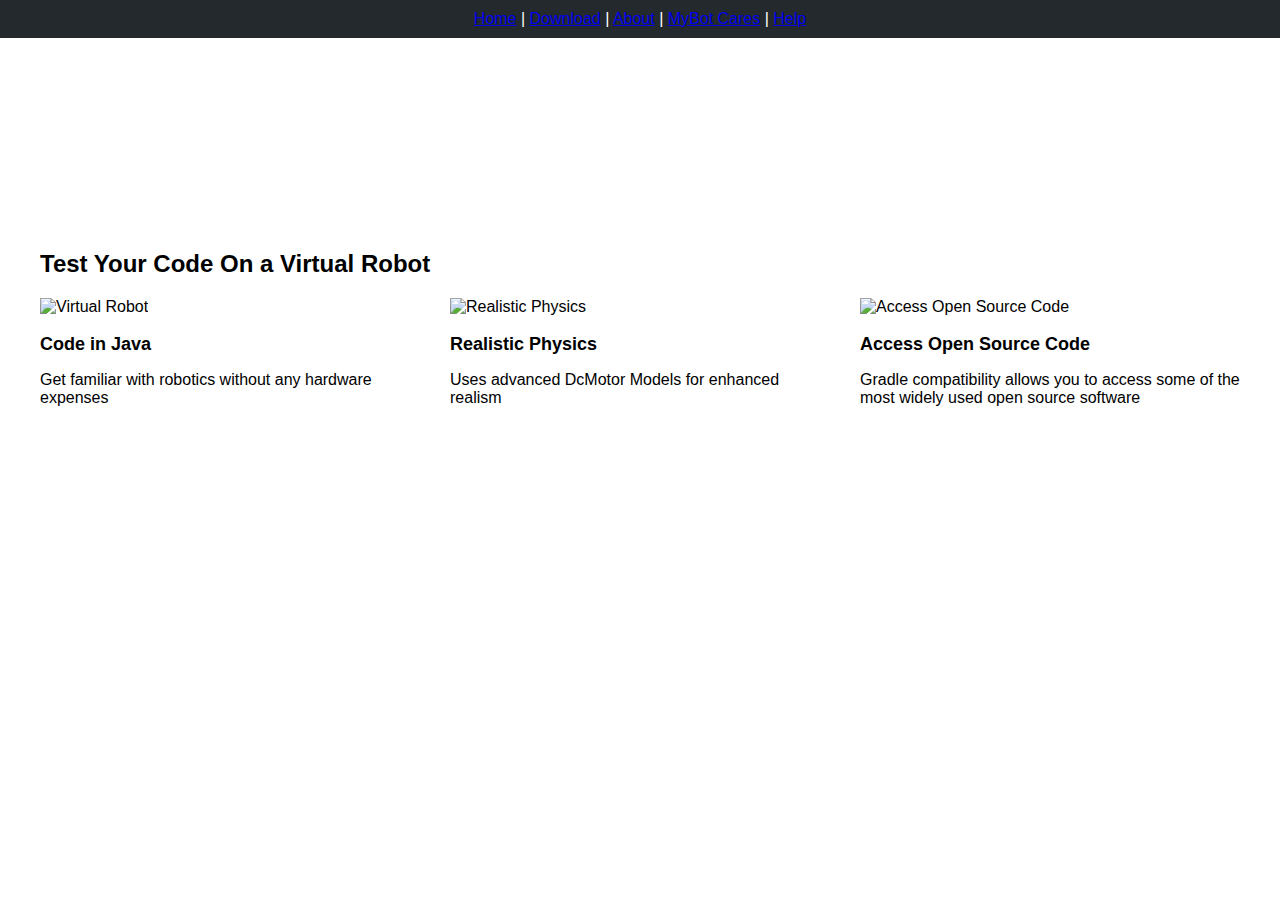
==== index.html @ 4fecb8f9 "Update index.html" ====
<!DOCTYPE html>
<html lang="en">

<head>
    <meta charset="UTF-8">
    <meta name="viewport" content="width=device-width, initial-scale=1.0">
    <title>MyBot Simulator</title>
    <link rel="stylesheet" href="https://cdn.jsdelivr.net/npm/github-markdown-css/github-markdown.css">
    <style>
        /* Custom styles can be added here */
        body {
            font-family: Arial, sans-serif;
            margin: 0;
            padding: 0;
        }

        header {
            background-color: #24292e;
            color: #ffffff;
            padding: 10px 0;
            text-align: center;
            position: fixed;
            width: 100%;
            top: 0;
            z-index: 1000;
        }

        .container {
            max-width: 1200px;
            margin: 100px auto;
            padding: 0 20px;
        }

        .banner-video {
            width: 100%;
            height: auto;
            display: block;
        }

        .section {
            margin-top: 50px;
        }

        .section-header {
            font-size: 24px;
            font-weight: bold;
            margin-bottom: 20px;
        }

        .section-content {
            display: flex;
            flex-wrap: wrap;
            justify-content: space-between;
        }

        .feature {
            width: calc(33.33% - 20px);
            margin-bottom: 20px;
        }

        .feature img {
            max-width: 100%;
            height: auto;
        }

        .feature-header {
            font-size: 18px;
            font-weight: bold;
            margin-bottom: 10px;
        }

        .feature-description {
            font-size: 16px;
        }
    </style>
</head>

<body>
    <header>
        <nav>
            <a href="#home">Home</a> |
            <a href="#download">Download</a> |
            <a href="#about">About</a> |
            <a href="#mybot-cares">MyBot Cares</a> |
            <a href="#help">Help</a>
        </nav>
    </header>

    <main>
        <video class="banner-video" src="banner-video.mp4" autoplay muted loop></video>

        <div class="container">
            <section id="test-your-code" class="section">
                <h2 class="section-header">Test Your Code On a Virtual Robot</h2>
                <div class="section-content">
                    <div class="feature">
                        <img src="virtual-robot-image.jpg" alt="Virtual Robot">
                        <h3 class="feature-header">Code in Java</h3>
                        <p class="feature-description">Get familiar with robotics without any hardware expenses</p>
                    </div>
                    <div class="feature">
                        <img src="realistic-physics-image.jpg" alt="Realistic Physics">
                        <h3 class="feature-header">Realistic Physics</h3>
                        <p class="feature-description">Uses advanced DcMotor Models for enhanced realism</p>
                    </div>
                    <div class="feature">
                        <img src="open-source-image.jpg" alt="Access Open Source Code">
                        <h3 class="feature-header">Access Open Source Code</h3>
                        <p class="feature-description">Gradle compatibility allows you to access some of the most widely used open source software</p>
                    </div>
                </div>
            </section>
        </div>
    </main>
</body>

</html>
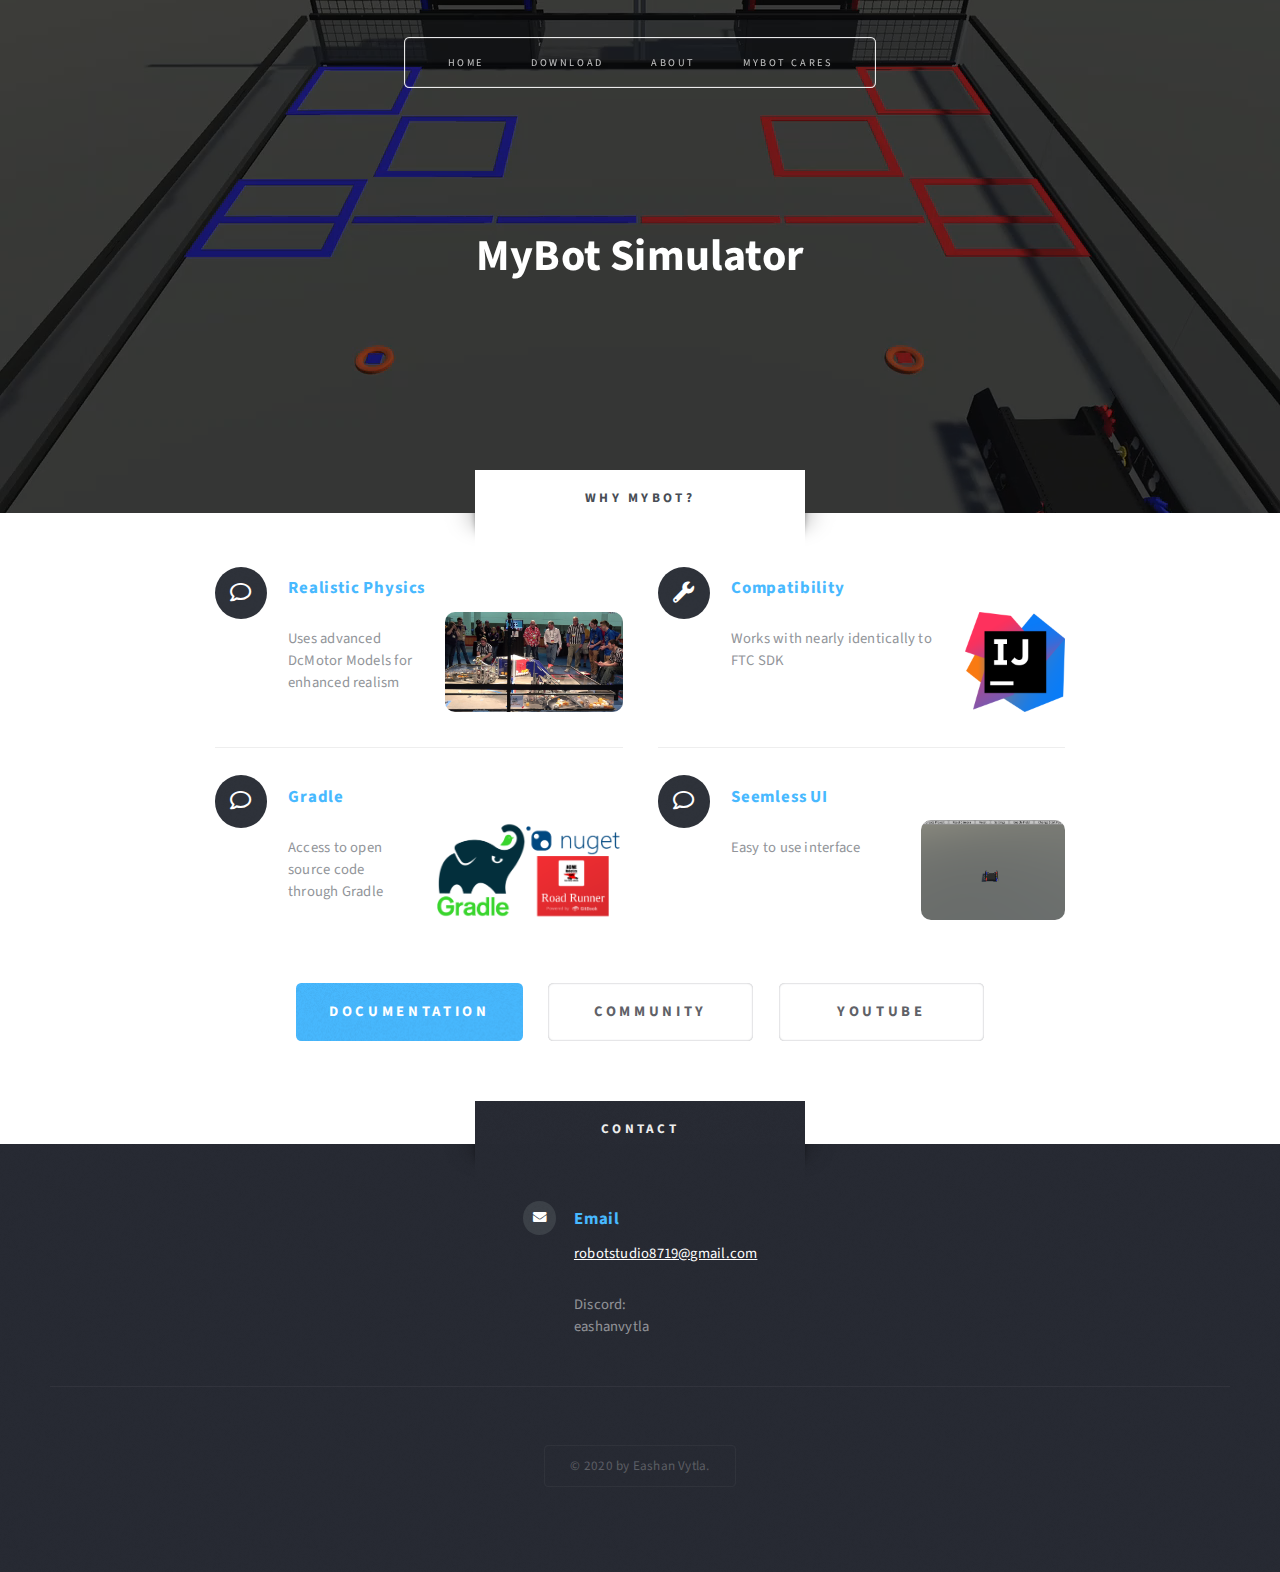
==== commit 8d848d16: "full website complete" ====
--- a/index.html
+++ b/index.html
@@ -1,117 +1,144 @@
-<!DOCTYPE html>
-<html lang="en">
+<!DOCTYPE HTML>
+<!--
+	Escape Velocity by HTML5 UP
+	html5up.net | @ajlkn
+	Free for personal and commercial use under the CCA 3.0 license (html5up.net/license)
+-->
+<html>
+	<head>
+		<title>Escape Velocity by HTML5 UP</title>
+		<meta charset="utf-8" />
+		<meta name="viewport" content="width=device-width, initial-scale=1, user-scalable=no" />
+		<link rel="stylesheet" href="assets/css/main.css" />
+	</head>
+	<body class="homepage is-preload">
+		<div id="page-wrapper">
 
-<head>
-    <meta charset="UTF-8">
-    <meta name="viewport" content="width=device-width, initial-scale=1.0">
-    <title>MyBot Simulator</title>
-    <link rel="stylesheet" href="https://cdn.jsdelivr.net/npm/github-markdown-css/github-markdown.css">
-    <style>
-        /* Custom styles can be added here */
-        body {
-            font-family: Arial, sans-serif;
-            margin: 0;
-            padding: 0;
-        }
+			<!-- Header -->
+				<section id="header" class="wrapper">
 
-        header {
-            background-color: #24292e;
-            color: #ffffff;
-            padding: 10px 0;
-            text-align: center;
-            position: fixed;
-            width: 100%;
-            top: 0;
-            z-index: 1000;
-        }
+					<!-- Logo -->
 
-        .container {
-            max-width: 1200px;
-            margin: 100px auto;
-            padding: 0 20px;
-        }
+                        <div class="banner-container">
+                            <video id="banner-video" autoplay loop muted>
+                                <source src="banner_video.mp4" type="video/mp4">
+                                <!-- Include additional source elements for other video formats if needed -->
+                                Your browser does not support the video tag.
+                            </video>
+							<div class="banner-tint"></div>
+                            <h1 class="banner-title">MyBot Simulator</h1>
+                        </div>
+                        
+						
 
-        .banner-video {
-            width: 100%;
-            height: auto;
-            display: block;
-        }
+					<!-- Nav -->
+						<nav id="nav">
+							<ul>
+								<li class="current"><a href="index.html">Home</a></li>
+								<li><a href="Download.html">Download</a></li>
+								<li><a href="About.html">About</a></li>
+								<li><a href="MyBotCares.html">MyBot Cares</a></li>
+							</ul>
+						</nav>
 
-        .section {
-            margin-top: 50px;
-        }
+				</section>
 
-        .section-header {
-            font-size: 24px;
-            font-weight: bold;
-            margin-bottom: 20px;
-        }
+			<!-- Main -->
+				<section id="main" class="wrapper style2">
+					<div class="title">Why MyBot?</div>
+					<div class="container">
 
-        .section-content {
-            display: flex;
-            flex-wrap: wrap;
-            justify-content: space-between;
-        }
+						<!-- Features -->
+							<section id="features">
+								<div class="feature-list">
+									<div class="row">
+										<div class="col-6 col-12-medium">
+											<section>
+												<h3 class="icon fa-comment">Realistic Physics</h3>
+                                                <a href="#" class="image featured">
+                                                    <img src="images/pic01.png" alt="" />
+                                                </a>
+												<p>Uses advanced DcMotor Models for enhanced realism</p>
+											</section>
+										</div>
+										<div class="col-6 col-12-medium">
+											<section>
+												<h3 class="icon solid fa-wrench">Compatibility</h3>
+                                                <a href="#" class="image featured">
+                                                    <img src="images/untitled-drawing-1_orig.png" alt="" />
+                                                </a>
+												<p>Works with nearly identically to FTC SDK</p>
+											</section>
+										</div>
+										<div class="col-6 col-12-medium">
+											<section>
+												<h3 class="icon fa-comment">Gradle</h3>
+                                                <a href="#" class="image featured">
+                                                    <img src="images/untitled-drawing_orig.png" alt="" />
+                                                </a>
+												<p>Access to open source code through Gradle</p>
+											</section>
+										</div>
+										<div class="col-6 col-12-medium">
+											<section>
+												<h3 class="icon fa-comment">Seemless UI</h3>
+                                                <a href="#" class="image featured">
+                                                    <img src="images/Example.png" alt="" />
+                                                </a>
+												<p>Easy to use interface</p>
+											</section>
+										</div>
+									</div>
+								</div>
+								<ul class="actions special">
+									<li><a href="https://eashan-vytla.gitbook.io/mybotsdk/" class="button style1 large">Documentation</a></li>
+									<li><a href="https://discord.com/invite/VQDBUnc" class="button style2 large">Community</a></li>
+                                    <li><a href="https://www.youtube.com/channel/UCbOjnjs0wOd4Ys8yblOyaIg" class="button style2 large">Youtube</a></li>
+								</ul>
+							</section>
 
-        .feature {
-            width: calc(33.33% - 20px);
-            margin-bottom: 20px;
-        }
+					</div>
+				</section>
 
-        .feature img {
-            max-width: 100%;
-            height: auto;
-        }
+			<!-- Footer -->
+				<section id="footer" class="wrapper">
+					<div class="title">Contact </div>
+					<div class="container">
+						<div class="row">
+							<!-- Contact -->
+								<section class="feature-list small">
+									<div class="row">
+										<div class="col-6 col-12-small">
+											<section>
+												<h3 class="icon solid fa-envelope">Email</h3>
+												<p>
+													<a href="#">robotstudio8719@gmail.com</a>
+												</p>
+												<p>
+													Discord: eashanvytla
+												</p>
+											</section>
+										</div>
+									</div>
+								</section>
+						</div>
+						<div id="copyright">
+							<ul>
+								<li>&copy; 2020 by Eashan Vytla.</li>
+							</ul>
+						</div>
+					</div>
+				</section>
 
-        .feature-header {
-            font-size: 18px;
-            font-weight: bold;
-            margin-bottom: 10px;
-        }
+		</div>
 
-        .feature-description {
-            font-size: 16px;
-        }
-    </style>
-</head>
+		<!-- Scripts -->
+			<script src="assets/js/jquery.min.js"></script>
+			<script src="assets/js/jquery.dropotron.min.js"></script>
+			<script src="assets/js/browser.min.js"></script>
+			<script src="assets/js/breakpoints.min.js"></script>
+			<script src="assets/js/util.js"></script>
+			<script src="assets/js/main.js"></script>
 
-<body>
-    <header>
-        <nav>
-            <a href="#home">Home</a> |
-            <a href="#download">Download</a> |
-            <a href="#about">About</a> |
-            <a href="#mybot-cares">MyBot Cares</a> |
-            <a href="#help">Help</a>
-        </nav>
-    </header>
-
-    <main>
-        <video class="banner-video" src="banner-video.mp4" autoplay muted loop></video>
-
-        <div class="container">
-            <section id="test-your-code" class="section">
-                <h2 class="section-header">Test Your Code On a Virtual Robot</h2>
-                <div class="section-content">
-                    <div class="feature">
-                        <img src="virtual-robot-image.jpg" alt="Virtual Robot">
-                        <h3 class="feature-header">Code in Java</h3>
-                        <p class="feature-description">Get familiar with robotics without any hardware expenses</p>
-                    </div>
-                    <div class="feature">
-                        <img src="realistic-physics-image.jpg" alt="Realistic Physics">
-                        <h3 class="feature-header">Realistic Physics</h3>
-                        <p class="feature-description">Uses advanced DcMotor Models for enhanced realism</p>
-                    </div>
-                    <div class="feature">
-                        <img src="open-source-image.jpg" alt="Access Open Source Code">
-                        <h3 class="feature-header">Access Open Source Code</h3>
-                        <p class="feature-description">Gradle compatibility allows you to access some of the most widely used open source software</p>
-                    </div>
-                </div>
-            </section>
-        </div>
-    </main>
-</body>
-
-</html>
+	</body>
+</html>--- a/assets/css/main.css
+++ b/assets/css/main.css
@@ -0,0 +1,3046 @@
+@import url("fontawesome-all.min.css");
+@import url("https://fonts.googleapis.com/css?family=Source+Sans+Pro:400,400italic,700,900");
+
+/*
+	Escape Velocity by HTML5 UP
+	html5up.net | @ajlkn
+	Free for personal and commercial use under the CCA 3.0 license (html5up.net/license)
+*/
+
+html, body, div, span, applet, object,
+iframe, h1, h2, h3, h4, h5, h6, p, blockquote,
+pre, a, abbr, acronym, address, big, cite,
+code, del, dfn, em, img, ins, kbd, q, s, samp,
+small, strike, strong, sub, sup, tt, var, b,
+u, i, center, dl, dt, dd, ol, ul, li, fieldset,
+form, label, legend, table, caption, tbody,
+tfoot, thead, tr, th, td, article, aside,
+canvas, details, embed, figure, figcaption,
+footer, header, hgroup, menu, nav, output, ruby,
+section, summary, time, mark, audio, video {
+	margin: 0;
+	padding: 0;
+	border: 0;
+	font-size: 100%;
+	font: inherit;
+	vertical-align: baseline;}
+
+article, aside, details, figcaption, figure,
+footer, header, hgroup, menu, nav, section {
+	display: block;}
+
+body {
+	line-height: 1;
+}
+
+ol, ul {
+	list-style: none;
+}
+
+blockquote, q {
+	quotes: none;
+}
+
+	blockquote:before, blockquote:after, q:before, q:after {
+		content: '';
+		content: none;
+	}
+
+table {
+	border-collapse: collapse;
+	border-spacing: 0;
+}
+
+body {
+	-webkit-text-size-adjust: none;
+}
+
+mark {
+	background-color: transparent;
+	color: inherit;
+}
+
+input::-moz-focus-inner {
+	border: 0;
+	padding: 0;
+}
+
+input, select, textarea {
+	-moz-appearance: none;
+	-webkit-appearance: none;
+	-ms-appearance: none;
+	appearance: none;
+}
+
+/* Basic */
+
+	@-ms-viewport {
+		width: device-width;
+	}
+
+	html {
+		box-sizing: border-box;
+	}
+
+	*, *:before, *:after {
+		box-sizing: inherit;
+	}
+
+	body.is-preload *, body.is-preload *:before, body.is-preload *:after {
+		-moz-animation: none !important;
+		-webkit-animation: none !important;
+		-ms-animation: none !important;
+		animation: none !important;
+		-moz-transition: none !important;
+		-webkit-transition: none !important;
+		-ms-transition: none !important;
+		transition: none !important;
+	}
+
+	body, input, textarea, select {
+		font-family: 'Source Sans Pro', sans-serif;
+		font-weight: 400;
+		color: #919499;
+		font-size: 14pt;
+		line-height: 1.75em;
+		letter-spacing: 0.025em;
+	}
+
+	h1, h2, h3, h4, h5, h6 {
+		font-weight: 700;
+		color: #484d55;
+	}
+
+		h1 a, h2 a, h3 a, h4 a, h5 a, h6 a {
+			color: inherit;
+			text-decoration: none;
+		}
+
+	a {
+		-moz-transition: color .25s ease-in-out;
+		-webkit-transition: color .25s ease-in-out;
+		-ms-transition: color .25s ease-in-out;
+		transition: color .25s ease-in-out;
+		text-decoration: underline;
+		color: #717479;
+	}
+
+		a:hover {
+			text-decoration: none;
+		}
+
+	strong, b {
+		font-weight: 700;
+		color: #484d55;
+	}
+
+	blockquote {
+		border-left: solid 0.5em #ddd;
+		padding: 1em 0 1em 2em;
+		font-style: italic;
+	}
+
+	em, i {
+		font-style: italic;
+	}
+
+	hr {
+		border: 0;
+		border-top: solid 1px #ddd;
+		margin: 2em 0 2em 0;
+	}
+
+	sub {
+		position: relative;
+		top: 0.5em;
+		font-size: 0.8em;
+	}
+
+	sup {
+		position: relative;
+		top: -0.5em;
+		font-size: 0.8em;
+	}
+
+	.nobr {
+		white-space: nowrap;
+	}
+
+	br.clear {
+		clear: both;
+	}
+
+	p, ul, ol, dl, table, blockquote, form {
+		margin-bottom: 2em;
+	}
+
+/* Container */
+
+	.container {
+		margin: 0 auto;
+		max-width: 100%;
+		width: 68em;
+	}
+
+		@media screen and (max-width: 1680px) {
+
+			.container {
+				width: 70em;
+			}
+
+		}
+
+		@media screen and (max-width: 1280px) {
+
+			.container {
+				width: calc(100% - 100px);
+			}
+
+		}
+
+		@media screen and (max-width: 980px) {
+
+			.container {
+				width: calc(100% - 100px);
+			}
+
+		}
+
+		@media screen and (max-width: 736px) {
+
+			.container {
+				width: calc(100% - 40px);
+			}
+
+		}
+
+/* Row */
+
+	.row {
+		display: flex;
+		flex-wrap: wrap;
+		box-sizing: border-box;
+		align-items: stretch;
+	}
+
+		.row > * {
+			box-sizing: border-box;
+		}
+
+		.row.gtr-uniform > * > :last-child {
+			margin-bottom: 0;
+		}
+
+		.row.aln-left {
+			justify-content: flex-start;
+		}
+
+		.row.aln-center {
+			justify-content: center;
+		}
+
+		.row.aln-right {
+			justify-content: flex-end;
+		}
+
+		.row.aln-top {
+			align-items: flex-start;
+		}
+
+		.row.aln-middle {
+			align-items: center;
+		}
+
+		.row.aln-bottom {
+			align-items: flex-end;
+		}
+
+		.row > .imp {
+			order: -1;
+		}
+
+		.row > .col-1 {
+			width: 8.33333%;
+		}
+
+		.row > .off-1 {
+			margin-left: 8.33333%;
+		}
+
+		.row > .col-2 {
+			width: 16.66667%;
+		}
+
+		.row > .off-2 {
+			margin-left: 16.66667%;
+		}
+
+		.row > .col-3 {
+			width: 25%;
+		}
+
+		.row > .off-3 {
+			margin-left: 25%;
+		}
+
+		.row > .col-4 {
+			width: 33.33333%;
+		}
+
+		.row > .off-4 {
+			margin-left: 33.33333%;
+		}
+
+		.row > .col-5 {
+			width: 41.66667%;
+		}
+
+		.row > .off-5 {
+			margin-left: 41.66667%;
+		}
+
+		.row > .col-6 {
+			width: 50%;
+		}
+
+		.row > .off-6 {
+			margin-left: 50%;
+		}
+
+		.row > .col-7 {
+			width: 58.33333%;
+		}
+
+		.row > .off-7 {
+			margin-left: 58.33333%;
+		}
+
+		.row > .col-8 {
+			width: 66.66667%;
+		}
+
+		.row > .off-8 {
+			margin-left: 66.66667%;
+		}
+
+		.row > .col-9 {
+			width: 75%;
+		}
+
+		.row > .off-9 {
+			margin-left: 75%;
+		}
+
+		.row > .col-10 {
+			width: 83.33333%;
+		}
+
+		.row > .off-10 {
+			margin-left: 83.33333%;
+		}
+
+		.row > .col-11 {
+			width: 91.66667%;
+		}
+
+		.row > .off-11 {
+			margin-left: 91.66667%;
+		}
+
+		.row > .col-12 {
+			width: 100%;
+		}
+
+		.row > .off-12 {
+			margin-left: 100%;
+		}
+
+		.row.gtr-0 {
+			margin-top: 0px;
+			margin-left: 0px;
+		}
+
+			.row.gtr-0 > * {
+				padding: 0px 0 0 0px;
+			}
+
+			.row.gtr-0.gtr-uniform {
+				margin-top: 0px;
+			}
+
+				.row.gtr-0.gtr-uniform > * {
+					padding-top: 0px;
+				}
+
+		.row.gtr-25 {
+			margin-top: -12.5px;
+			margin-left: -12.5px;
+		}
+
+			.row.gtr-25 > * {
+				padding: 12.5px 0 0 12.5px;
+			}
+
+			.row.gtr-25.gtr-uniform {
+				margin-top: -12.5px;
+			}
+
+				.row.gtr-25.gtr-uniform > * {
+					padding-top: 12.5px;
+				}
+
+		.row.gtr-50 {
+			margin-top: -25px;
+			margin-left: -25px;
+		}
+
+			.row.gtr-50 > * {
+				padding: 25px 0 0 25px;
+			}
+
+			.row.gtr-50.gtr-uniform {
+				margin-top: -25px;
+			}
+
+				.row.gtr-50.gtr-uniform > * {
+					padding-top: 25px;
+				}
+
+		.row {
+			margin-top: -50px;
+			margin-left: -50px;
+		}
+
+			.row > * {
+				padding: 50px 0 0 50px;
+			}
+
+			.row.gtr-uniform {
+				margin-top: -50px;
+			}
+
+				.row.gtr-uniform > * {
+					padding-top: 50px;
+				}
+
+		.row.gtr-150 {
+			margin-top: -75px;
+			margin-left: -75px;
+		}
+
+			.row.gtr-150 > * {
+				padding: 75px 0 0 75px;
+			}
+
+			.row.gtr-150.gtr-uniform {
+				margin-top: -75px;
+			}
+
+				.row.gtr-150.gtr-uniform > * {
+					padding-top: 75px;
+				}
+
+		.row.gtr-200 {
+			margin-top: -100px;
+			margin-left: -100px;
+		}
+
+			.row.gtr-200 > * {
+				padding: 100px 0 0 100px;
+			}
+
+			.row.gtr-200.gtr-uniform {
+				margin-top: -100px;
+			}
+
+				.row.gtr-200.gtr-uniform > * {
+					padding-top: 100px;
+				}
+
+		@media screen and (max-width: 1680px) {
+
+			.row {
+				display: flex;
+				flex-wrap: wrap;
+				box-sizing: border-box;
+				align-items: stretch;
+			}
+
+				.row > * {
+					box-sizing: border-box;
+				}
+
+				.row.gtr-uniform > * > :last-child {
+					margin-bottom: 0;
+				}
+
+				.row.aln-left {
+					justify-content: flex-start;
+				}
+
+				.row.aln-center {
+					justify-content: center;
+				}
+
+				.row.aln-right {
+					justify-content: flex-end;
+				}
+
+				.row.aln-top {
+					align-items: flex-start;
+				}
+
+				.row.aln-middle {
+					align-items: center;
+				}
+
+				.row.aln-bottom {
+					align-items: flex-end;
+				}
+
+				.row > .imp-xlarge {
+					order: -1;
+				}
+
+				.row > .col-1-xlarge {
+					width: 8.33333%;
+				}
+
+				.row > .off-1-xlarge {
+					margin-left: 8.33333%;
+				}
+
+				.row > .col-2-xlarge {
+					width: 16.66667%;
+				}
+
+				.row > .off-2-xlarge {
+					margin-left: 16.66667%;
+				}
+
+				.row > .col-3-xlarge {
+					width: 25%;
+				}
+
+				.row > .off-3-xlarge {
+					margin-left: 25%;
+				}
+
+				.row > .col-4-xlarge {
+					width: 33.33333%;
+				}
+
+				.row > .off-4-xlarge {
+					margin-left: 33.33333%;
+				}
+
+				.row > .col-5-xlarge {
+					width: 41.66667%;
+				}
+
+				.row > .off-5-xlarge {
+					margin-left: 41.66667%;
+				}
+
+				.row > .col-6-xlarge {
+					width: 50%;
+				}
+
+				.row > .off-6-xlarge {
+					margin-left: 50%;
+				}
+
+				.row > .col-7-xlarge {
+					width: 58.33333%;
+				}
+
+				.row > .off-7-xlarge {
+					margin-left: 58.33333%;
+				}
+
+				.row > .col-8-xlarge {
+					width: 66.66667%;
+				}
+
+				.row > .off-8-xlarge {
+					margin-left: 66.66667%;
+				}
+
+				.row > .col-9-xlarge {
+					width: 75%;
+				}
+
+				.row > .off-9-xlarge {
+					margin-left: 75%;
+				}
+
+				.row > .col-10-xlarge {
+					width: 83.33333%;
+				}
+
+				.row > .off-10-xlarge {
+					margin-left: 83.33333%;
+				}
+
+				.row > .col-11-xlarge {
+					width: 91.66667%;
+				}
+
+				.row > .off-11-xlarge {
+					margin-left: 91.66667%;
+				}
+
+				.row > .col-12-xlarge {
+					width: 100%;
+				}
+
+				.row > .off-12-xlarge {
+					margin-left: 100%;
+				}
+
+				.row.gtr-0 {
+					margin-top: 0px;
+					margin-left: 0px;
+				}
+
+					.row.gtr-0 > * {
+						padding: 0px 0 0 0px;
+					}
+
+					.row.gtr-0.gtr-uniform {
+						margin-top: 0px;
+					}
+
+						.row.gtr-0.gtr-uniform > * {
+							padding-top: 0px;
+						}
+
+				.row.gtr-25 {
+					margin-top: -12.5px;
+					margin-left: -12.5px;
+				}
+
+					.row.gtr-25 > * {
+						padding: 12.5px 0 0 12.5px;
+					}
+
+					.row.gtr-25.gtr-uniform {
+						margin-top: -12.5px;
+					}
+
+						.row.gtr-25.gtr-uniform > * {
+							padding-top: 12.5px;
+						}
+
+				.row.gtr-50 {
+					margin-top: -25px;
+					margin-left: -25px;
+				}
+
+					.row.gtr-50 > * {
+						padding: 25px 0 0 25px;
+					}
+
+					.row.gtr-50.gtr-uniform {
+						margin-top: -25px;
+					}
+
+						.row.gtr-50.gtr-uniform > * {
+							padding-top: 25px;
+						}
+
+				.row {
+					margin-top: -50px;
+					margin-left: -50px;
+				}
+
+					.row > * {
+						padding: 50px 0 0 50px;
+					}
+
+					.row.gtr-uniform {
+						margin-top: -50px;
+					}
+
+						.row.gtr-uniform > * {
+							padding-top: 50px;
+						}
+
+				.row.gtr-150 {
+					margin-top: -75px;
+					margin-left: -75px;
+				}
+
+					.row.gtr-150 > * {
+						padding: 75px 0 0 75px;
+					}
+
+					.row.gtr-150.gtr-uniform {
+						margin-top: -75px;
+					}
+
+						.row.gtr-150.gtr-uniform > * {
+							padding-top: 75px;
+						}
+
+				.row.gtr-200 {
+					margin-top: -100px;
+					margin-left: -100px;
+				}
+
+					.row.gtr-200 > * {
+						padding: 100px 0 0 100px;
+					}
+
+					.row.gtr-200.gtr-uniform {
+						margin-top: -100px;
+					}
+
+						.row.gtr-200.gtr-uniform > * {
+							padding-top: 100px;
+						}
+
+		}
+
+		@media screen and (max-width: 1280px) {
+
+			.row {
+				display: flex;
+				flex-wrap: wrap;
+				box-sizing: border-box;
+				align-items: stretch;
+			}
+
+				.row > * {
+					box-sizing: border-box;
+				}
+
+				.row.gtr-uniform > * > :last-child {
+					margin-bottom: 0;
+				}
+
+				.row.aln-left {
+					justify-content: flex-start;
+				}
+
+				.row.aln-center {
+					justify-content: center;
+				}
+
+				.row.aln-right {
+					justify-content: flex-end;
+				}
+
+				.row.aln-top {
+					align-items: flex-start;
+				}
+
+				.row.aln-middle {
+					align-items: center;
+				}
+
+				.row.aln-bottom {
+					align-items: flex-end;
+				}
+
+				.row > .imp-large {
+					order: -1;
+				}
+
+				.row > .col-1-large {
+					width: 8.33333%;
+				}
+
+				.row > .off-1-large {
+					margin-left: 8.33333%;
+				}
+
+				.row > .col-2-large {
+					width: 16.66667%;
+				}
+
+				.row > .off-2-large {
+					margin-left: 16.66667%;
+				}
+
+				.row > .col-3-large {
+					width: 25%;
+				}
+
+				.row > .off-3-large {
+					margin-left: 25%;
+				}
+
+				.row > .col-4-large {
+					width: 33.33333%;
+				}
+
+				.row > .off-4-large {
+					margin-left: 33.33333%;
+				}
+
+				.row > .col-5-large {
+					width: 41.66667%;
+				}
+
+				.row > .off-5-large {
+					margin-left: 41.66667%;
+				}
+
+				.row > .col-6-large {
+					width: 50%;
+				}
+
+				.row > .off-6-large {
+					margin-left: 50%;
+				}
+
+				.row > .col-7-large {
+					width: 58.33333%;
+				}
+
+				.row > .off-7-large {
+					margin-left: 58.33333%;
+				}
+
+				.row > .col-8-large {
+					width: 66.66667%;
+				}
+
+				.row > .off-8-large {
+					margin-left: 66.66667%;
+				}
+
+				.row > .col-9-large {
+					width: 75%;
+				}
+
+				.row > .off-9-large {
+					margin-left: 75%;
+				}
+
+				.row > .col-10-large {
+					width: 83.33333%;
+				}
+
+				.row > .off-10-large {
+					margin-left: 83.33333%;
+				}
+
+				.row > .col-11-large {
+					width: 91.66667%;
+				}
+
+				.row > .off-11-large {
+					margin-left: 91.66667%;
+				}
+
+				.row > .col-12-large {
+					width: 100%;
+				}
+
+				.row > .off-12-large {
+					margin-left: 100%;
+				}
+
+				.row.gtr-0 {
+					margin-top: 0px;
+					margin-left: 0px;
+				}
+
+					.row.gtr-0 > * {
+						padding: 0px 0 0 0px;
+					}
+
+					.row.gtr-0.gtr-uniform {
+						margin-top: 0px;
+					}
+
+						.row.gtr-0.gtr-uniform > * {
+							padding-top: 0px;
+						}
+
+				.row.gtr-25 {
+					margin-top: -8.75px;
+					margin-left: -8.75px;
+				}
+
+					.row.gtr-25 > * {
+						padding: 8.75px 0 0 8.75px;
+					}
+
+					.row.gtr-25.gtr-uniform {
+						margin-top: -8.75px;
+					}
+
+						.row.gtr-25.gtr-uniform > * {
+							padding-top: 8.75px;
+						}
+
+				.row.gtr-50 {
+					margin-top: -17.5px;
+					margin-left: -17.5px;
+				}
+
+					.row.gtr-50 > * {
+						padding: 17.5px 0 0 17.5px;
+					}
+
+					.row.gtr-50.gtr-uniform {
+						margin-top: -17.5px;
+					}
+
+						.row.gtr-50.gtr-uniform > * {
+							padding-top: 17.5px;
+						}
+
+				.row {
+					margin-top: -35px;
+					margin-left: -35px;
+				}
+
+					.row > * {
+						padding: 35px 0 0 35px;
+					}
+
+					.row.gtr-uniform {
+						margin-top: -35px;
+					}
+
+						.row.gtr-uniform > * {
+							padding-top: 35px;
+						}
+
+				.row.gtr-150 {
+					margin-top: -52.5px;
+					margin-left: -52.5px;
+				}
+
+					.row.gtr-150 > * {
+						padding: 52.5px 0 0 52.5px;
+					}
+
+					.row.gtr-150.gtr-uniform {
+						margin-top: -52.5px;
+					}
+
+						.row.gtr-150.gtr-uniform > * {
+							padding-top: 52.5px;
+						}
+
+				.row.gtr-200 {
+					margin-top: -70px;
+					margin-left: -70px;
+				}
+
+					.row.gtr-200 > * {
+						padding: 70px 0 0 70px;
+					}
+
+					.row.gtr-200.gtr-uniform {
+						margin-top: -70px;
+					}
+
+						.row.gtr-200.gtr-uniform > * {
+							padding-top: 70px;
+						}
+
+		}
+
+		@media screen and (max-width: 980px) {
+
+			.row {
+				display: flex;
+				flex-wrap: wrap;
+				box-sizing: border-box;
+				align-items: stretch;
+			}
+
+				.row > * {
+					box-sizing: border-box;
+				}
+
+				.row.gtr-uniform > * > :last-child {
+					margin-bottom: 0;
+				}
+
+				.row.aln-left {
+					justify-content: flex-start;
+				}
+
+				.row.aln-center {
+					justify-content: center;
+				}
+
+				.row.aln-right {
+					justify-content: flex-end;
+				}
+
+				.row.aln-top {
+					align-items: flex-start;
+				}
+
+				.row.aln-middle {
+					align-items: center;
+				}
+
+				.row.aln-bottom {
+					align-items: flex-end;
+				}
+
+				.row > .imp-medium {
+					order: -1;
+				}
+
+				.row > .col-1-medium {
+					width: 8.33333%;
+				}
+
+				.row > .off-1-medium {
+					margin-left: 8.33333%;
+				}
+
+				.row > .col-2-medium {
+					width: 16.66667%;
+				}
+
+				.row > .off-2-medium {
+					margin-left: 16.66667%;
+				}
+
+				.row > .col-3-medium {
+					width: 25%;
+				}
+
+				.row > .off-3-medium {
+					margin-left: 25%;
+				}
+
+				.row > .col-4-medium {
+					width: 33.33333%;
+				}
+
+				.row > .off-4-medium {
+					margin-left: 33.33333%;
+				}
+
+				.row > .col-5-medium {
+					width: 41.66667%;
+				}
+
+				.row > .off-5-medium {
+					margin-left: 41.66667%;
+				}
+
+				.row > .col-6-medium {
+					width: 50%;
+				}
+
+				.row > .off-6-medium {
+					margin-left: 50%;
+				}
+
+				.row > .col-7-medium {
+					width: 58.33333%;
+				}
+
+				.row > .off-7-medium {
+					margin-left: 58.33333%;
+				}
+
+				.row > .col-8-medium {
+					width: 66.66667%;
+				}
+
+				.row > .off-8-medium {
+					margin-left: 66.66667%;
+				}
+
+				.row > .col-9-medium {
+					width: 75%;
+				}
+
+				.row > .off-9-medium {
+					margin-left: 75%;
+				}
+
+				.row > .col-10-medium {
+					width: 83.33333%;
+				}
+
+				.row > .off-10-medium {
+					margin-left: 83.33333%;
+				}
+
+				.row > .col-11-medium {
+					width: 91.66667%;
+				}
+
+				.row > .off-11-medium {
+					margin-left: 91.66667%;
+				}
+
+				.row > .col-12-medium {
+					width: 100%;
+				}
+
+				.row > .off-12-medium {
+					margin-left: 100%;
+				}
+
+				.row.gtr-0 {
+					margin-top: 0px;
+					margin-left: 0px;
+				}
+
+					.row.gtr-0 > * {
+						padding: 0px 0 0 0px;
+					}
+
+					.row.gtr-0.gtr-uniform {
+						margin-top: 0px;
+					}
+
+						.row.gtr-0.gtr-uniform > * {
+							padding-top: 0px;
+						}
+
+				.row.gtr-25 {
+					margin-top: -12.5px;
+					margin-left: -12.5px;
+				}
+
+					.row.gtr-25 > * {
+						padding: 12.5px 0 0 12.5px;
+					}
+
+					.row.gtr-25.gtr-uniform {
+						margin-top: -12.5px;
+					}
+
+						.row.gtr-25.gtr-uniform > * {
+							padding-top: 12.5px;
+						}
+
+				.row.gtr-50 {
+					margin-top: -25px;
+					margin-left: -25px;
+				}
+
+					.row.gtr-50 > * {
+						padding: 25px 0 0 25px;
+					}
+
+					.row.gtr-50.gtr-uniform {
+						margin-top: -25px;
+					}
+
+						.row.gtr-50.gtr-uniform > * {
+							padding-top: 25px;
+						}
+
+				.row {
+					margin-top: -50px;
+					margin-left: -50px;
+				}
+
+					.row > * {
+						padding: 50px 0 0 50px;
+					}
+
+					.row.gtr-uniform {
+						margin-top: -50px;
+					}
+
+						.row.gtr-uniform > * {
+							padding-top: 50px;
+						}
+
+				.row.gtr-150 {
+					margin-top: -75px;
+					margin-left: -75px;
+				}
+
+					.row.gtr-150 > * {
+						padding: 75px 0 0 75px;
+					}
+
+					.row.gtr-150.gtr-uniform {
+						margin-top: -75px;
+					}
+
+						.row.gtr-150.gtr-uniform > * {
+							padding-top: 75px;
+						}
+
+				.row.gtr-200 {
+					margin-top: -100px;
+					margin-left: -100px;
+				}
+
+					.row.gtr-200 > * {
+						padding: 100px 0 0 100px;
+					}
+
+					.row.gtr-200.gtr-uniform {
+						margin-top: -100px;
+					}
+
+						.row.gtr-200.gtr-uniform > * {
+							padding-top: 100px;
+						}
+
+		}
+
+		@media screen and (max-width: 736px) {
+
+			.row {
+				display: flex;
+				flex-wrap: wrap;
+				box-sizing: border-box;
+				align-items: stretch;
+			}
+
+				.row > * {
+					box-sizing: border-box;
+				}
+
+				.row.gtr-uniform > * > :last-child {
+					margin-bottom: 0;
+				}
+
+				.row.aln-left {
+					justify-content: flex-start;
+				}
+
+				.row.aln-center {
+					justify-content: center;
+				}
+
+				.row.aln-right {
+					justify-content: flex-end;
+				}
+
+				.row.aln-top {
+					align-items: flex-start;
+				}
+
+				.row.aln-middle {
+					align-items: center;
+				}
+
+				.row.aln-bottom {
+					align-items: flex-end;
+				}
+
+				.row > .imp-small {
+					order: -1;
+				}
+
+				.row > .col-1-small {
+					width: 8.33333%;
+				}
+
+				.row > .off-1-small {
+					margin-left: 8.33333%;
+				}
+
+				.row > .col-2-small {
+					width: 16.66667%;
+				}
+
+				.row > .off-2-small {
+					margin-left: 16.66667%;
+				}
+
+				.row > .col-3-small {
+					width: 25%;
+				}
+
+				.row > .off-3-small {
+					margin-left: 25%;
+				}
+
+				.row > .col-4-small {
+					width: 33.33333%;
+				}
+
+				.row > .off-4-small {
+					margin-left: 33.33333%;
+				}
+
+				.row > .col-5-small {
+					width: 41.66667%;
+				}
+
+				.row > .off-5-small {
+					margin-left: 41.66667%;
+				}
+
+				.row > .col-6-small {
+					width: 50%;
+				}
+
+				.row > .off-6-small {
+					margin-left: 50%;
+				}
+
+				.row > .col-7-small {
+					width: 58.33333%;
+				}
+
+				.row > .off-7-small {
+					margin-left: 58.33333%;
+				}
+
+				.row > .col-8-small {
+					width: 66.66667%;
+				}
+
+				.row > .off-8-small {
+					margin-left: 66.66667%;
+				}
+
+				.row > .col-9-small {
+					width: 75%;
+				}
+
+				.row > .off-9-small {
+					margin-left: 75%;
+				}
+
+				.row > .col-10-small {
+					width: 83.33333%;
+				}
+
+				.row > .off-10-small {
+					margin-left: 83.33333%;
+				}
+
+				.row > .col-11-small {
+					width: 91.66667%;
+				}
+
+				.row > .off-11-small {
+					margin-left: 91.66667%;
+				}
+
+				.row > .col-12-small {
+					width: 100%;
+				}
+
+				.row > .off-12-small {
+					margin-left: 100%;
+				}
+
+				.row.gtr-0 {
+					margin-top: 0px;
+					margin-left: 0px;
+				}
+
+					.row.gtr-0 > * {
+						padding: 0px 0 0 0px;
+					}
+
+					.row.gtr-0.gtr-uniform {
+						margin-top: 0px;
+					}
+
+						.row.gtr-0.gtr-uniform > * {
+							padding-top: 0px;
+						}
+
+				.row.gtr-25 {
+					margin-top: -7.5px;
+					margin-left: -7.5px;
+				}
+
+					.row.gtr-25 > * {
+						padding: 7.5px 0 0 7.5px;
+					}
+
+					.row.gtr-25.gtr-uniform {
+						margin-top: -7.5px;
+					}
+
+						.row.gtr-25.gtr-uniform > * {
+							padding-top: 7.5px;
+						}
+
+				.row.gtr-50 {
+					margin-top: -15px;
+					margin-left: -15px;
+				}
+
+					.row.gtr-50 > * {
+						padding: 15px 0 0 15px;
+					}
+
+					.row.gtr-50.gtr-uniform {
+						margin-top: -15px;
+					}
+
+						.row.gtr-50.gtr-uniform > * {
+							padding-top: 15px;
+						}
+
+				.row {
+					margin-top: -30px;
+					margin-left: -30px;
+				}
+
+					.row > * {
+						padding: 30px 0 0 30px;
+					}
+
+					.row.gtr-uniform {
+						margin-top: -30px;
+					}
+
+						.row.gtr-uniform > * {
+							padding-top: 30px;
+						}
+
+				.row.gtr-150 {
+					margin-top: -45px;
+					margin-left: -45px;
+				}
+
+					.row.gtr-150 > * {
+						padding: 45px 0 0 45px;
+					}
+
+					.row.gtr-150.gtr-uniform {
+						margin-top: -45px;
+					}
+
+						.row.gtr-150.gtr-uniform > * {
+							padding-top: 45px;
+						}
+
+				.row.gtr-200 {
+					margin-top: -60px;
+					margin-left: -60px;
+				}
+
+					.row.gtr-200 > * {
+						padding: 60px 0 0 60px;
+					}
+
+					.row.gtr-200.gtr-uniform {
+						margin-top: -60px;
+					}
+
+						.row.gtr-200.gtr-uniform > * {
+							padding-top: 60px;
+						}
+
+		}
+
+/* Section/Article */
+
+	section,
+	article {
+		margin: 0 0 4em 0;
+	}
+
+	section > :last-child,
+	article > :last-child,
+	section:last-child,
+	article:last-child {
+		margin-bottom: 0;
+	}
+
+	header.style1 {
+		text-align: center;
+		padding: 3em 0 3em 0;
+	}
+
+		header.style1 h2 {
+			font-weight: 700;
+			font-size: 2em;
+			letter-spacing: 0.075em;
+			line-height: 1.5em;
+		}
+
+		header.style1 p {
+			color: #b1b4b9;
+			display: block;
+			margin: 1.15em 0 0 0;
+			font-size: 1.3em;
+			letter-spacing: 0.075em;
+			line-height: 1.5em;
+		}
+
+/* Table */
+
+	table {
+		width: 100%;
+	}
+
+		table.default {
+			width: 100%;
+		}
+
+			table.default tbody tr:nth-child(2n+2) {
+				background: #f4f4f4;
+			}
+
+			table.default td {
+				padding: 0.5em 1em 0.5em 1em;
+			}
+
+			table.default th {
+				text-align: left;
+				font-weight: 400;
+				padding: 0.5em 1em 0.5em 1em;
+			}
+
+			table.default thead {
+				background: #484d55;
+				color: #fff;
+			}
+
+			table.default tfoot {
+				background: #eee;
+			}
+
+/* Form */
+
+	form label {
+		display: block;
+		font-weight: 700;
+		color: #484d55;
+		margin: 0.25em 0 0.5em 0;
+	}
+
+	form input[type="text"],
+	form input[type="email"],
+	form input[type="password"],
+	form select,
+	form textarea {
+		-moz-transition: all .25s ease-in-out;
+		-webkit-transition: all .25s ease-in-out;
+		-ms-transition: all .25s ease-in-out;
+		transition: all .25s ease-in-out;
+		-webkit-appearance: none;
+		display: block;
+		border: 0;
+		background: #eee;
+		box-shadow: inset 0px 0px 1px 0px #a0a1a7;
+		border-radius: 0.35em;
+		width: 100%;
+		padding: 0.75em 1em 0.75em 1em;
+	}
+
+		form input[type="text"]:focus,
+		form input[type="email"]:focus,
+		form input[type="password"]:focus,
+		form select:focus,
+		form textarea:focus {
+			background: #f8f8f8;
+		}
+
+	form input[type="text"],
+	form input[type="email"]
+	input[type="password"] {
+		line-height: 1em;
+	}
+
+	form select {
+		line-height: 1em;
+	}
+
+	form textarea {
+		min-height: 8em;
+	}
+
+	form ul.actions {
+		margin-top: 0;
+	}
+
+	form ::-webkit-input-placeholder {
+		color: #555 !important;
+		font-style: italic;
+		line-height: 1.35em;
+	}
+
+	form :-moz-placeholder {
+		color: #555 !important;
+		font-style: italic;
+	}
+
+	form ::-moz-placeholder {
+		color: #555 !important;
+		font-style: italic;
+	}
+
+	form :-ms-input-placeholder {
+		color: #555 !important;
+		font-style: italic;
+	}
+
+	form ::-moz-focus-inner {
+		border: 0;
+	}
+
+/* Image */
+
+	.image {
+		display: inline-block;
+	}
+
+		.image img {
+			display: block;
+			width: 100%;
+		}
+
+		.image.fit {
+			display: block;
+			width: 100%;
+		}
+
+		.image.left {
+			float: left;
+			margin: 0 2em 2em 0;
+		}
+
+		.image.right {
+			float: right;
+			margin: 0 2em 2em 0;
+		}
+
+		.image.centered {
+			display: block;
+			margin: 0 0 2em 0;
+		}
+
+			.image.centered img {
+				margin: 0 auto;
+				width: auto;
+			}
+
+		.image.featured {
+			display: block;
+			width: 100%;
+			margin: 0 0 2em 0;
+		}
+
+/* Button */
+
+	input[type="button"],
+	input[type="submit"],
+	input[type="reset"],
+	button,
+	.button {
+		-moz-transition: all .25s ease-in-out;
+		-webkit-transition: all .25s ease-in-out;
+		-ms-transition: all .25s ease-in-out;
+		transition: all .25s ease-in-out;
+		display: inline-block;
+		background: #444;
+		text-align: center;
+		text-transform: uppercase;
+		font-weight: 700;
+		letter-spacing: 0.25em;
+		text-decoration: none;
+		border-radius: 0.35em;
+		border: 0;
+		outline: 0;
+		cursor: pointer;
+		padding: 0 2.25em 0 2.25em;
+		font-size: 0.9em;
+		min-width: 12em;
+		height: 4em;
+		line-height: 4em;
+	}
+
+		input[type="button"]:hover,
+		input[type="submit"]:hover,
+		input[type="reset"]:hover,
+		button:hover,
+		.button:hover {
+			background-color: #45b1ff;
+		}
+
+		input[type="button"].large,
+		input[type="submit"].large,
+		input[type="reset"].large,
+		button.large,
+		.button.large {
+			font-size: 1em;
+			min-width: 14em;
+		}
+
+		input[type="button"].style1,
+		input[type="submit"].style1,
+		input[type="reset"].style1,
+		button.style1,
+		.button.style1 {
+			background: #48b9ff url("images/overlay.png");
+			color: #fff;
+		}
+
+			input[type="button"].style1:hover,
+			input[type="submit"].style1:hover,
+			input[type="reset"].style1:hover,
+			button.style1:hover,
+			.button.style1:hover {
+				background-color: #f98780;
+			}
+
+			input[type="button"].style1:active,
+			input[type="submit"].style1:active,
+			input[type="reset"].style1:active,
+			button.style1:active,
+			.button.style1:active {
+				background-color: #d96760;
+			}
+
+		input[type="button"].style2,
+		input[type="submit"].style2,
+		input[type="reset"].style2,
+		button.style2,
+		.button.style2 {
+			background: none;
+			color: #606167;
+			box-shadow: inset 0px 0px 2px 0px #a0a1a7;
+		}
+
+			input[type="button"].style2:hover,
+			input[type="submit"].style2:hover,
+			input[type="reset"].style2:hover,
+			button.style2:hover,
+			.button.style2:hover {
+				box-shadow: inset 0px 0px 2px 0px #606167;
+			}
+
+			input[type="button"].style2:active,
+			input[type="submit"].style2:active,
+			input[type="reset"].style2:active,
+			button.style2:active,
+			.button.style2:active {
+				box-shadow: inset 0px 0px 2px 0px #202127;
+			}
+
+		input[type="button"].style3,
+		input[type="submit"].style3,
+		input[type="reset"].style3,
+		button.style3,
+		.button.style3 {
+			background: #2f333b url("images/overlay.png");
+			color: #fff;
+		}
+
+			input[type="button"].style3:hover,
+			input[type="submit"].style3:hover,
+			input[type="reset"].style3:hover,
+			button.style3:hover,
+			.button.style3:hover {
+				background-color: #3f434b;
+			}
+
+			input[type="button"].style3:active,
+			input[type="submit"].style3:active,
+			input[type="reset"].style3:active,
+			button.style3:active,
+			.button.style3:active {
+				background-color: #1f232b;
+			}
+
+/* List */
+
+	ul {
+		list-style: disc;
+		padding-left: 1em;
+	}
+
+		ul li {
+			padding-left: 0.5em;
+		}
+
+		ul.style2 {
+			list-style: none;
+			padding-left: 0;
+		}
+
+			ul.style2 li {
+				border-top: solid 1px #eee;
+				padding: 1.5em 0 0 0;
+				margin: 1.5em 0 0 0;
+			}
+
+				ul.style2 li:first-child {
+					border-top: 0;
+					padding-top: 0;
+					margin-top: 0;
+				}
+
+		ul.style3 {
+			list-style: none;
+			padding-left: 0;
+		}
+
+			ul.style3 li {
+				border-top: solid 1px #eee;
+				padding: 0.5em 0 0 0;
+				margin: 0.5em 0 0 0;
+			}
+
+				ul.style3 li:first-child {
+					border-top: 0;
+					padding-top: 0;
+					margin-top: 0;
+				}
+
+	ol {
+		list-style: decimal;
+		padding-left: 1.25em;
+	}
+
+		ol li {
+			padding-left: 0.25em;
+		}
+
+/* Actions */
+
+	ul.actions {
+		list-style: none;
+		padding-left: 0;
+		margin: 3em 0 0 0;
+	}
+
+		ul.actions li {
+			display: inline-block;
+			margin: 0 0.75em 0 0.75em;
+			padding-left: 0;
+		}
+
+			ul.actions li:first-child {
+				margin-left: 0;
+			}
+
+			ul.actions li:last-child {
+				margin-right: 0;
+			}
+
+		ul.actions.special {
+			text-align: center;
+		}
+
+		ul.actions.stacked {
+			text-align: center; /* Align the stacked buttons to the left */
+		}
+
+		ul.actions.stacked li {
+			display: block; /* Display buttons as blocks for stacking */
+			margin: 0 0 1em 0; /* Adjust margin for spacing between stacked buttons */
+		}
+
+/* Feature List */
+
+	.feature-list {
+		max-width: 58em;
+		margin-left: auto;
+		margin-right: auto;
+		position: relative;
+		top: 0.75em;
+	}
+
+		.feature-list section {
+			border-top: solid 1px #eee;
+			padding-top: 3em;
+			padding-left: 5em;
+			position: relative;
+		}
+
+		@media screen and (min-width: 981px) {
+
+			.feature-list > .row > :nth-child(-n + 2) > section {
+				border-top: 0;
+				padding-top: 0;
+			}
+
+		}
+
+		.feature-list h3 {
+			color: #48b9ff !important;
+			margin: -0.35em 0 0.75em 0;
+			font-size: 1.15em;
+			letter-spacing: 0.05em;
+		}
+
+			.feature-list h3:before {
+				display: block;
+				color: #fff;
+				background: #2f333b url("images/overlay.png");
+				border-radius: 2.5em;
+				text-align: center;
+				width: 2.5em;
+				height: 2.5em;
+				line-height: 2.5em;
+				margin-right: 0.75em;
+				position: absolute;
+				left: 0;
+				margin-top: -0.5em;
+			}
+
+		.feature-list.small section {
+			padding-left: 3.5em;
+		}
+
+		.feature-list.small h3:before {
+			font-size: 0.8em;
+		}
+
+/* Icons */
+
+	.icon {
+		text-decoration: none;
+		text-decoration: none;
+	}
+
+		.icon:before {
+			-moz-osx-font-smoothing: grayscale;
+			-webkit-font-smoothing: antialiased;
+			display: inline-block;
+			font-style: normal;
+			font-variant: normal;
+			text-rendering: auto;
+			line-height: 1;
+			text-transform: none !important;
+			font-family: 'Font Awesome 5 Free';
+			font-weight: 400;
+		}
+
+		.icon:before {
+			line-height: inherit;
+			font-size: 1.25em;
+		}
+
+		.icon > .label {
+			display: none;
+		}
+
+		.icon.solid:before {
+			font-weight: 900;
+		}
+
+		.icon.brands:before {
+			font-family: 'Font Awesome 5 Brands';
+		}
+
+/* Box */
+
+	.box header {
+		margin: 0 0 1.5em 0;
+	}
+
+		.box header.style1 {
+			position: relative;
+			margin: -0.5em 0 0 0;
+			padding-top: 0;
+		}
+
+	.box h2 {
+		margin: 0 0 0.75em 0;
+		font-size: 1.15em;
+		letter-spacing: 0.05em;
+	}
+
+	.box h3 {
+		margin: 0 0 0.5em 0;
+		font-size: 1em;
+		font-weight: 600;
+		letter-spacing: 0.05em;
+	}
+
+	.box.post-excerpt .image.left {
+		position: relative;
+		top: 0.5em;
+		width: 5em;
+	}
+
+	.box.post-excerpt h3, .box.post-excerpt p {
+		margin-left: 7em;
+	}
+
+/* Wrapper */
+
+	.wrapper {
+		position: relative;
+		padding: 6em 0 9em 0;
+	}
+
+		.wrapper .title {
+			position: absolute;
+			top: 0;
+			left: 50%;
+			text-align: center;
+			text-transform: uppercase;
+			display: block;
+			font-weight: 700;
+			letter-spacing: 0.25em;
+			font-size: 0.9em;
+			width: 25em;
+			height: 3.25em;
+			top: -3.25em;
+			line-height: 3.25em;
+			margin-bottom: -3.25em;
+			margin-left: -12.5em;
+			padding-top: 0.5em;
+		}
+
+			.wrapper .title:before {
+				content: '';
+				position: absolute;
+				bottom: -38px;
+				left: -35px;
+				width: 35px;
+				height: 38px;
+				background: url("images/shadow.png");
+			}
+
+			.wrapper .title:after {
+				-moz-transform: scaleX(-1);
+				-webkit-transform: scaleX(-1);
+				-ms-transform: scaleX(-1);
+				transform: scaleX(-1);
+				content: '';
+				position: absolute;
+				bottom: -38px;
+				right: -35px;
+				width: 35px;
+				height: 38px;
+				background: url("images/shadow.png");
+			}
+
+		.wrapper.style1 {
+			background: #48b9ff url("images/overlay.png");
+			color: #eee;
+			color: rgba(255, 255, 255, 0.75);
+		}
+
+			.wrapper.style1 .title {
+				background: #48b9ff url("images/overlay.png");
+				color: #fff;
+			}
+
+			.wrapper.style1 h1, .wrapper.style1 h2, .wrapper.style1 h3, .wrapper.style1 h4, .wrapper.style1 h5, .wrapper.style1 h6, .wrapper.style1 strong, .wrapper.style1 b, .wrapper.style1 a {
+				color: #fff;
+			}
+
+		.wrapper.style2 {
+			background: #fff;
+		}
+
+			.wrapper.style2 .title {
+				background: #fff;
+				color: #484d55;
+			}
+
+		.wrapper.style3 {
+			background: #f3f3f3 url("images/overlay.png");
+		}
+
+			.wrapper.style3 .title {
+				background: #f3f3f3 url("images/overlay.png");
+				color: #484d55;
+			}
+
+			.wrapper.style3 .image {
+				border: solid 10px #fff;
+			}
+
+/* Page Wrapper */
+
+	#page-wrapper > section {
+		margin-bottom: 0;
+	}
+
+/* Header */
+
+	#header {
+		display: -moz-flex;
+		display: -webkit-flex;
+		display: -ms-flex;
+		display: flex;
+		-moz-align-items: center;
+		-webkit-align-items: center;
+		-ms-align-items: center;
+		align-items: center;
+		-moz-justify-content: center;
+		-webkit-justify-content: center;
+		-ms-justify-content: center;
+		justify-content: center;
+		position: relative;
+		height: 15em;
+		background: url("../../images/banner.jpg") center center;
+		background-size: cover;
+		padding: 0;
+	}
+
+		#header:before {
+			content: '';
+			position: absolute;
+			top: 0;
+			left: 0;
+			width: 100%;
+			height: 100%;
+			background: url("images/overlay.png");
+		}
+
+		.homepage #header {
+			height: 35em;
+		}
+
+/* Logo */
+
+	.banner-container {
+		position: relative; /* Make the container position relative for absolute positioning */
+	}
+	
+	.banner-title {
+		position: absolute; /* Position the title absolutely within the container */
+		top: 50%; /* Align the title vertically in the middle */
+		left: 50%; /* Align the title horizontally in the middle */
+		transform: translate(-50%, -50%); /* Center the title both vertically and horizontally */
+		color: white; /* Adjust the color of the title text */
+		font-size: 3em; /* Adjust the font size of the title */
+		text-align: center; /* Center the text horizontally */
+		z-index: 1; /* Ensure the title appears above the video */
+	}
+
+	.banner-tint {
+		position: absolute;
+		top: 0;
+		left: 0;
+		width: 100%;
+		height: 100%;
+		background-color: rgba(0, 0, 0, 0.5); /* Adjust the RGBA values to change the tint color and opacity */
+	}
+
+	#logo {
+		width: 100%;
+		text-align: center;
+		position: relative;
+		top: 1.5em;
+	}
+
+		#logo h1 {
+			font-weight: 900;
+			text-transform: uppercase;
+			color: #fff;
+			font-size: 2em;
+			letter-spacing: 0.25em;
+		}
+
+		#logo p {
+			color: #eee;
+			color: rgba(255, 255, 255, 0.5);
+			text-transform: uppercase;
+			margin: 1.25em 0 0 0;
+			display: block;
+			letter-spacing: 0.2em;
+			font-size: 0.9em;
+		}
+
+/* Nav */
+
+	#nav {
+		position: absolute;
+		display: block;
+		top: 2.5em;
+		left: 0;
+		width: 100%;
+		text-align: center;
+	}
+
+		#nav > ul {
+			display: inline-block;
+			border-radius: 0.35em;
+			box-shadow: inset 0px 0px 1px 1px rgba(255, 255, 255, 1);
+			padding: 0 1.5em 0 1.5em;
+		}
+
+			#nav > ul > li {
+				display: inline-block;
+				text-align: center;
+				padding: 0 1.5em 0 1.5em;
+			}
+
+				#nav > ul > li > ul {
+					display: none;
+				}
+
+				#nav > ul > li > a, #nav > ul > li > span {
+					display: block;
+					color: #eee;
+					color: rgba(255, 255, 255, 0.75);
+					text-transform: uppercase;
+					text-decoration: none;
+					font-size: 0.7em;
+					letter-spacing: 0.25em;
+					height: 5em;
+					line-height: 5em;
+					-moz-transition: all .25s ease-in-out;
+					-webkit-transition: all .25s ease-in-out;
+					-o-transition: all .25s ease-in-out;
+					-ms-transition: all .25s ease-in-out;
+					transition: all .25s ease-in-out;
+					outline: 0;
+				}
+
+				#nav > ul > li:hover > a {
+					color: #fff;
+				}
+
+				#nav > ul > li.active > a, #nav > ul > li.active > span {
+					color: #fff;
+				}
+
+	.dropotron {
+		background: #222835 url("images/overlay.png");
+		background-color: rgba(44, 50, 63, 0.925);
+		padding: 1.25em 1em 1.25em 1em;
+		border-radius: 0.35em;
+		box-shadow: inset 0px 0px 1px 1px rgba(255, 255, 255, 0.25);
+		min-width: 12em;
+		text-align: left;
+		margin-top: -1.25em;
+		margin-left: -1px;
+		list-style: none;
+	}
+
+		.dropotron.level-0 {
+			margin-top: -1px;
+			margin-left: 0;
+			border-top-left-radius: 0;
+			border-top-right-radius: 0;
+		}
+
+		.dropotron a, .dropotron span {
+			-moz-transition: all .25s ease-in-out;
+			-webkit-transition: all .25s ease-in-out;
+			-ms-transition: all .25s ease-in-out;
+			transition: all .25s ease-in-out;
+			display: block;
+			color: #eee;
+			color: rgba(255, 255, 255, 0.75);
+			text-transform: uppercase;
+			text-decoration: none;
+			font-size: 0.7em;
+			letter-spacing: 0.25em;
+			border-top: solid 1px rgba(255, 255, 255, 0.15);
+			line-height: 3em;
+		}
+
+		.dropotron li {
+			padding-left: 0;
+		}
+
+			.dropotron li:first-child a, .dropotron li:first-child span {
+				border-top: 0;
+			}
+
+			.dropotron li:hover > a, .dropotron li:hover > span {
+				color: #fff;
+			}
+
+/* Intro */
+
+	#intro {
+		padding-bottom: 8em;
+		text-align: center;
+	}
+
+		#intro p.style1 {
+			font-size: 1.5em;
+			letter-spacing: 0.075em;
+		}
+
+		#intro p.style2 {
+			font-weight: 700;
+			color: #fff;
+			border-radius: 0.35em;
+			box-shadow: inset 0px 0px 1px 1px rgba(255, 255, 255, 0.25);
+			font-size: 2.75em;
+			letter-spacing: 0.075em;
+			line-height: 1.35em;
+			padding: 1em 0 1em 0;
+			margin-bottom: 1em;
+		}
+
+			#intro p.style2 a {
+				color: inherit;
+				text-decoration: none;
+			}
+
+		#intro p.style3 {
+			font-size: 1.1em;
+			width: 48em;
+			margin: 0 auto;
+		}
+
+/* Features */
+
+	#features header.style1 {
+
+		padding-bottom: 5em;
+	}
+
+	.image.featured img {
+		height: 100px;
+		width: auto;
+		float: right; /* Float the image to the right */
+		margin-left: 20px; /* Add some space between the image and text */
+		border-radius: 10px; /* Apply rounded corners to the image */
+	}
+
+	#features ul.actions {
+		margin-top: 5em;
+	}
+
+/* Highlights */
+
+	#highlights .highlight {
+		text-align: center;
+	}
+
+		#highlights .highlight h3 {
+			color: #48b9ff;
+			margin: 0 0 0.75em 0;
+			font-size: 1.15em;
+			letter-spacing: 0.05em;
+		}
+
+/* Main */
+
+	.image.about img {
+		display: block; /* Ensure the image is displayed as a block element */
+		margin: 0 auto; /* Center the image horizontally */
+		border-radius: 10px; /* Apply rounded corners to the image */
+		width: 200px;
+	}
+
+	#aboutImg{
+		padding: 100px;
+		text-align: center;
+		display: block; /* Ensure the image is displayed as a block element */
+		margin: 0 auto; /* Center the image horizontally */
+		border-radius: 10px; /* Apply rounded corners to the image */
+	}
+/* Footer */
+
+	#footer {
+		background: #282b34 url("images/overlay.png");
+		color: #eee;
+		color: rgba(255, 255, 255, 0.5);
+		padding-bottom: 6em;
+	}
+
+		#footer h1, #footer h2, #footer h3, #footer h4, #footer h5, #footer h6, #footer strong, #footer b, #footer a {
+			color: #fff;
+		}
+
+		#footer hr {
+			border-top-color: #333;
+			border-top-color: rgba(255, 255, 255, 0.05);
+		}
+
+		#footer form input[type="text"],
+		#footer form input[type="email"],
+		#footer form input[type="password"],
+		#footer form select,
+		#footer form textarea {
+			background: #ccc;
+			box-shadow: none;
+		}
+
+			#footer form input[type="text"]:focus,
+			#footer form input[type="email"]:focus,
+			#footer form input[type="password"]:focus,
+			#footer form select:focus,
+			#footer form textarea:focus {
+				background: #fff;
+			}
+
+		#footer input[type="button"],
+		#footer input[type="submit"],
+		#footer input[type="reset"],
+		#footer button,
+		#footer .button {
+			color: #fff;
+			box-shadow: inset 0px 0px 2px 0px rgba(255, 255, 255, 0.5);
+		}
+
+			#footer input[type="button"]:hover,
+			#footer input[type="submit"]:hover,
+			#footer input[type="reset"]:hover,
+			#footer button:hover,
+			#footer .button:hover {
+				color: #fff;
+				box-shadow: inset 0px 0px 2px 0px rgba(255, 255, 255, 0.65);
+			}
+
+			#footer input[type="button"]:active,
+			#footer input[type="submit"]:active,
+			#footer input[type="reset"]:active,
+			#footer button:active,
+			#footer .button:active {
+				box-shadow: inset 0px 0px 2px 0px rgba(255, 255, 255, 0.75);
+			}
+
+			#footer input[type="button"].style2:active,
+			#footer input[type="submit"].style2:active,
+			#footer input[type="reset"].style2:active,
+			#footer button.style2:active,
+			#footer .button.style2:active {
+				box-shadow: inset 0px 0px 2px 0px rgba(255, 255, 255, 0.75);
+			}
+
+		#footer .title {
+			background: #282b34 url("images/overlay.png");
+			color: #eee;
+		}
+
+		#footer header.style1 {
+			padding-bottom: 6em;
+			margin-bottom: 6em;
+			border-bottom: solid 1px rgba(255, 255, 255, 0.05);
+		}
+
+			#footer header.style1 h2 {
+				color: #fff;
+			}
+
+			#footer header.style1 .p {
+				color: inherit;
+			}
+
+		#footer .feature-list {
+			max-width: 100%;
+		}
+
+			#footer .feature-list section {
+				border-top-color: rgba(255, 255, 255, 0.05);
+			}
+
+			#footer .feature-list h3:before {
+				background: #3d4249 url("images/overlay.png");
+			}
+
+/* Copyright */
+
+	#copyright {
+		text-align: center;
+		padding-top: 3em;
+		margin-top: 1em;
+		border-top: solid 1px rgba(255, 255, 255, 0.05);
+	}
+
+		#copyright ul {
+			display: inline-block;
+			border-radius: 0.35em;
+			box-shadow: inset 0px 0px 1px 1px rgba(255, 255, 255, 0.05);
+			color: #aaa;
+			color: rgba(255, 255, 255, 0.25);
+			padding: 0.75em 2em;
+			font-size: 0.9em;
+		}
+
+			#copyright ul li {
+				display: inline-block;
+				margin-left: 1em;
+				padding-left: 1em;
+				border-left: solid 1px #333;
+				border-left-color: rgba(255, 255, 255, 0.05);
+			}
+
+				#copyright ul li:first-child {
+					border-left: 0;
+					margin-left: 0;
+					padding-left: 0;
+				}
+
+		#copyright a {
+			color: inherit;
+		}
+
+			#copyright a:hover {
+				color: #fff;
+			}
+
+/* XLarge */
+
+	@media screen and (max-width: 1680px) {
+
+		/* Basic */
+
+			body, input, textarea, select {
+				font-size: 12pt;
+			}
+
+	}
+
+/* Large */
+
+	@media screen and (max-width: 1280px) {
+
+		/* Basic */
+
+			body, input, select, textarea {
+				font-size: 11pt;
+				line-height: 1.5em;
+				letter-spacing: 0.015em;
+			}
+
+		/* Wrapper */
+
+			.wrapper {
+				padding: 4em 0 7em 0;
+			}
+
+		/* Logo */
+
+			#logo {
+				margin-top: -0.5em !important;
+			}
+
+				#logo h1 {
+					font-size: 1.75em;
+				}
+
+		/* Intro */
+
+			#intro {
+				padding-bottom: 7em;
+			}
+
+				#intro p.style1 {
+					font-size: 1.25em;
+				}
+
+				#intro p.style2 {
+					font-size: 2.25em;
+				}
+
+		/* Footer */
+
+			#footer {
+				padding-bottom: 4em;
+			}
+
+				#footer header.style1 {
+					padding-bottom: 4em;
+					margin-bottom: 4em;
+					border-bottom: solid 1px rgba(255, 255, 255, 0.05);
+				}
+
+		/* Copyright */
+
+			#copyright {
+				padding-top: 4em;
+				margin-top: 4em;
+			}
+
+	}
+
+/* Medium */
+
+	#navPanel, #titleBar {
+		display: none;
+	}
+
+	@media screen and (max-width: 980px) {
+
+		/* Section/Article */
+
+			header br {
+				display: none;
+			}
+
+		/* Form */
+
+			form ul.actions {
+				text-align: center;
+			}
+
+		/* Feature List */
+
+			.feature-list {
+				max-width: 40em;
+			}
+
+				.feature-list section {
+					padding-top: 4em;
+				}
+
+				.feature-list > .row > :first-child > section {
+					border-top: 0;
+					padding-top: 0;
+				}
+
+		/* Nav */
+
+			#nav {
+				display: none;
+			}
+
+		/* Logo */
+
+			#logo {
+				top: 0;
+			}
+
+		/* Intro */
+
+			#intro p.style3 {
+				width: auto;
+			}
+
+		/* Highlights */
+
+			#highlights .highlight {
+				max-width: 40em;
+				margin-left: auto;
+				margin-right: auto;
+			}
+
+		/* Footer */
+
+			#footer .feature-list {
+				border-top: solid 1px rgba(255, 255, 255, 0.05);
+				padding-top: 4em;
+			}
+
+	}
+
+		@media screen and (max-width: 980px) and (min-width: 737px) {
+
+				#footer .feature-list > .row > :nth-child(2) > section {
+					border-top: 0;
+					padding-top: 0;
+				}
+
+		}
+
+	@media screen and (max-width: 980px) {
+
+		/* Nav */
+
+			#page-wrapper {
+				-moz-backface-visibility: hidden;
+				-webkit-backface-visibility: hidden;
+				-ms-backface-visibility: hidden;
+				backface-visibility: hidden;
+				-moz-transition: -moz-transform 0.5s ease;
+				-webkit-transition: -webkit-transform 0.5s ease;
+				-ms-transition: -ms-transform 0.5s ease;
+				transition: transform 0.5s ease;
+				padding-bottom: 1px;
+			}
+
+			#titleBar {
+				-moz-backface-visibility: hidden;
+				-webkit-backface-visibility: hidden;
+				-ms-backface-visibility: hidden;
+				backface-visibility: hidden;
+				-moz-transition: -moz-transform 0.5s ease;
+				-webkit-transition: -webkit-transform 0.5s ease;
+				-ms-transition: -ms-transform 0.5s ease;
+				transition: transform 0.5s ease;
+				display: block;
+				height: 44px;
+				left: 0;
+				position: fixed;
+				top: 0;
+				width: 100%;
+				z-index: 10001;
+				background: none;
+			}
+
+				#titleBar .title {
+					display: none;
+				}
+
+				#titleBar .toggle {
+					text-decoration: none;
+					position: absolute;
+					top: 0;
+					left: 0;
+					width: 60px;
+					height: 44px;
+				}
+
+					#titleBar .toggle:before {
+						-moz-osx-font-smoothing: grayscale;
+						-webkit-font-smoothing: antialiased;
+						display: inline-block;
+						font-style: normal;
+						font-variant: normal;
+						text-rendering: auto;
+						line-height: 1;
+						text-transform: none !important;
+						font-family: 'Font Awesome 5 Free';
+						font-weight: 900;
+					}
+
+					#titleBar .toggle:before {
+						-moz-transition: all .15s ease-in-out;
+						-webkit-transition: all .15s ease-in-out;
+						-ms-transition: all .15s ease-in-out;
+						transition: all .15s ease-in-out;
+						text-decoration: none;
+						content: '\f0c9';
+						font-size: 14px;
+						position: absolute;
+						top: 6px;
+						left: 6px;
+						display: block;
+						width: 54px;
+						height: 38px;
+						line-height: 38px;
+						text-align: center;
+						color: rgba(255, 255, 255, 0.75);
+						background-color: rgba(92, 95, 103, 0.5);
+						border-radius: 0.25em;
+					}
+
+					#titleBar .toggle:active:before {
+						background-color: rgba(92, 95, 103, 0.75);
+					}
+
+			#navPanel {
+				-moz-backface-visibility: hidden;
+				-webkit-backface-visibility: hidden;
+				-ms-backface-visibility: hidden;
+				backface-visibility: hidden;
+				-moz-transform: translateX(-275px);
+				-webkit-transform: translateX(-275px);
+				-ms-transform: translateX(-275px);
+				transform: translateX(-275px);
+				-moz-transition: -moz-transform 0.5s ease;
+				-webkit-transition: -webkit-transform 0.5s ease;
+				-ms-transition: -ms-transform 0.5s ease;
+				transition: transform 0.5s ease;
+				display: block;
+				height: 100%;
+				left: 0;
+				overflow-y: auto;
+				position: fixed;
+				top: 0;
+				width: 275px;
+				z-index: 10002;
+				background: #242730 url("images/overlay.png");
+				box-shadow: inset -3px 0px 4px 0px rgba(0, 0, 0, 0.1);
+			}
+
+				#navPanel .link {
+					display: block;
+					color: rgba(255, 255, 255, 0.5);
+					text-transform: uppercase;
+					text-decoration: none;
+					font-size: 0.85em;
+					letter-spacing: 0.15em;
+					text-decoration: none;
+					height: 44px;
+					line-height: 44px;
+					border-top: solid 1px rgba(255, 255, 255, 0.05);
+					margin: 0 15px 0 15px;
+				}
+
+					#navPanel .link:first-child {
+						border-top: 0;
+					}
+
+				#navPanel .indent-1 {
+					display: inline-block;
+					width: 1em;
+				}
+
+				#navPanel .indent-2 {
+					display: inline-block;
+					width: 2em;
+				}
+
+				#navPanel .indent-3 {
+					display: inline-block;
+					width: 3em;
+				}
+
+				#navPanel .indent-4 {
+					display: inline-block;
+					width: 4em;
+				}
+
+				#navPanel .indent-5 {
+					display: inline-block;
+					width: 5em;
+				}
+
+				#navPanel .depth-0 {
+					color: #fff;
+				}
+
+			body.navPanel-visible #page-wrapper {
+				-moz-transform: translateX(275px);
+				-webkit-transform: translateX(275px);
+				-ms-transform: translateX(275px);
+				transform: translateX(275px);
+			}
+
+			body.navPanel-visible #titleBar {
+				-moz-transform: translateX(275px);
+				-webkit-transform: translateX(275px);
+				-ms-transform: translateX(275px);
+				transform: translateX(275px);
+			}
+
+			body.navPanel-visible #navPanel {
+				-moz-transform: translateX(0);
+				-webkit-transform: translateX(0);
+				-ms-transform: translateX(0);
+				transform: translateX(0);
+			}
+
+	}
+
+/* Small */
+
+	@media screen and (max-width: 736px) {
+
+		/* Basic */
+
+			body, input, select, textarea {
+				line-height: 1.5em;
+				font-size: 10.5pt;
+				letter-spacing: 0;
+			}
+
+			h2, h3, h4, h5, h6 {
+				font-size: 1.2em;
+				letter-spacing: 0.05em;
+				margin: 0 0 1em 0;
+			}
+
+			hr {
+				margin: 1em 0 1em 0;
+			}
+
+		/* Section/Article */
+
+			section, article {
+				clear: both;
+			}
+
+			header br {
+				display: none;
+			}
+
+			header.style1 {
+				padding: 0 0 1em 0;
+			}
+
+				header.style1 h2 {
+					font-size: 1.5em;
+					letter-spacing: 0.075em;
+					line-height: 1.25em;
+				}
+
+				header.style1 p {
+					font-size: 1em;
+					letter-spacing: 0;
+					display: block;
+					margin: 0;
+				}
+
+		/* Button */
+
+			input[type="button"],
+			input[type="submit"],
+			input[type="reset"],
+			button,
+			.button {
+				display: block;
+				width: 100%;
+				font-size: 1em;
+				max-width: 30em;
+				margin: 0 auto;
+			}
+
+		/* Actions */
+
+			ul.actions {
+				margin: 2em 0 0 0;
+			}
+
+				ul.actions li {
+					margin: 15px 0 0 0;
+					display: block;
+				}
+
+					ul.actions li:first-child {
+						margin-top: 0;
+					}
+
+		/* Feature List */
+
+			.feature-list section {
+				padding-top: 2em;
+				padding-left: 4em;
+			}
+
+			.feature-list h3:before {
+				font-size: 0.9em;
+			}
+
+		/* Box */
+
+			.box.post-excerpt .image.left {
+				position: relative;
+				top: 0.25em;
+				width: 25%;
+				margin: 0;
+			}
+
+			.box.post-excerpt h3, .box.post-excerpt p {
+				margin-left: 32.5%;
+			}
+
+		/* Wrapper */
+
+			.wrapper {
+				padding: 3em 0 6em 0;
+			}
+
+				.wrapper .title {
+					font-size: 0.9em;
+					width: 18em;
+					height: 2.5em;
+					top: -2.5em;
+					line-height: 2.5em;
+					margin-bottom: -2.5em;
+					margin-left: -9em;
+					padding-top: 0.5em;
+				}
+
+					.wrapper .title:before, .wrapper .title:after {
+						height: 15px;
+						bottom: -15px;
+						background-size: 100% 100%;
+					}
+
+		/* Header */
+
+			#header {
+				height: 17em;
+			}
+
+				.homepage #header {
+					height: 20em;
+				}
+
+		/* Logo */
+
+			#logo {
+				text-align: center;
+				padding-left: 2em;
+				padding-right: 2em;
+			}
+
+				#logo h1 {
+					font-size: 1.5em;
+					letter-spacing: 0.2em;
+				}
+
+				#logo p {
+					margin: 1.25em 0 0 0;
+					display: block;
+					letter-spacing: 0.2em;
+					font-size: 0.9em;
+				}
+
+		/* Intro */
+
+			#intro {
+				text-align: center;
+				padding-right: 2em;
+				padding-left: 2em;
+				padding-bottom: 5em;
+				margin: 0 auto;
+			}
+
+				#intro p.style1 {
+					margin-bottom: 1.5em;
+				}
+
+				#intro p.style2 {
+					font-size: 1.5em;
+					letter-spacing: 0.05em;
+					line-height: 1.25em;
+					padding: 1.25em;
+				}
+
+		/* Features */
+
+			#features header.style1 {
+				padding-bottom: 4em;
+			}
+
+			#features ul.actions {
+				margin-top: 4em;
+			}
+
+		/* Content */
+
+			#content {
+				padding: 0 0 2em 0;
+			}
+
+				#content header.style1 {
+					padding-bottom: 2.5em;
+				}
+
+		/* Footer */
+
+			#footer {
+				padding-bottom: 0;
+			}
+
+				#footer header.style1 {
+					padding-bottom: 0;
+					margin-bottom: 2em;
+					border-bottom: 0;
+				}
+
+				#footer .feature-list {
+					border-top: 0;
+					padding-top: 0;
+				}
+
+		/* Copyright */
+
+			#copyright {
+				padding-top: 0;
+				margin-top: 4em;
+				border-top: 0;
+			}
+
+				#copyright ul {
+					padding: 1em 2em;
+					width: 100%;
+				}
+
+					#copyright ul li {
+						display: block;
+						margin: 0.5em 0 0 0;
+						border-left: 0;
+						padding: 0;
+					}
+
+						#copyright ul li:first-child {
+							margin-top: 0;
+						}
+
+	}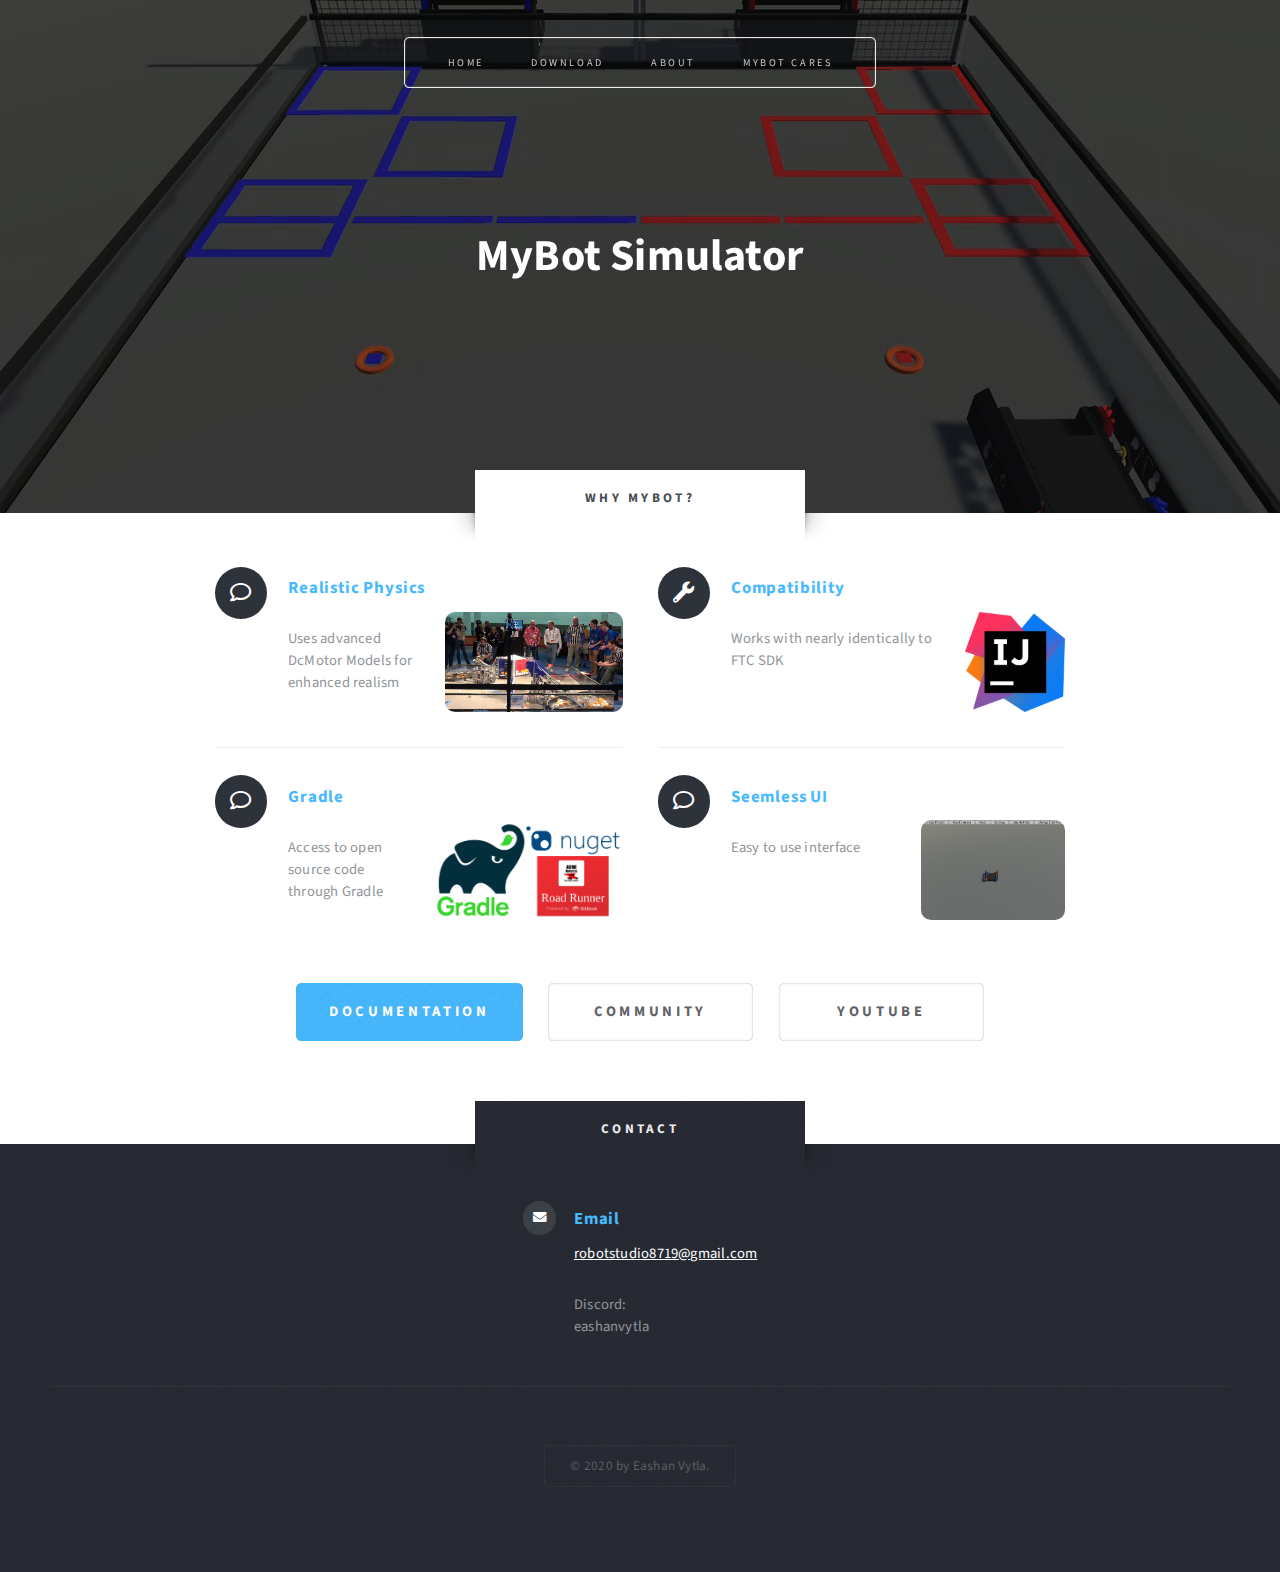
==== commit b1fdf5e7: "push" ====
--- a/index.html
+++ b/index.html
@@ -21,7 +21,7 @@
 
                         <div class="banner-container">
                             <video id="banner-video" autoplay loop muted>
-                                <source src="banner_video.mp4" type="video/mp4">
+                                <source src="images/banner_video.mp4" type="video/mp4">
                                 <!-- Include additional source elements for other video formats if needed -->
                                 Your browser does not support the video tag.
                             </video>
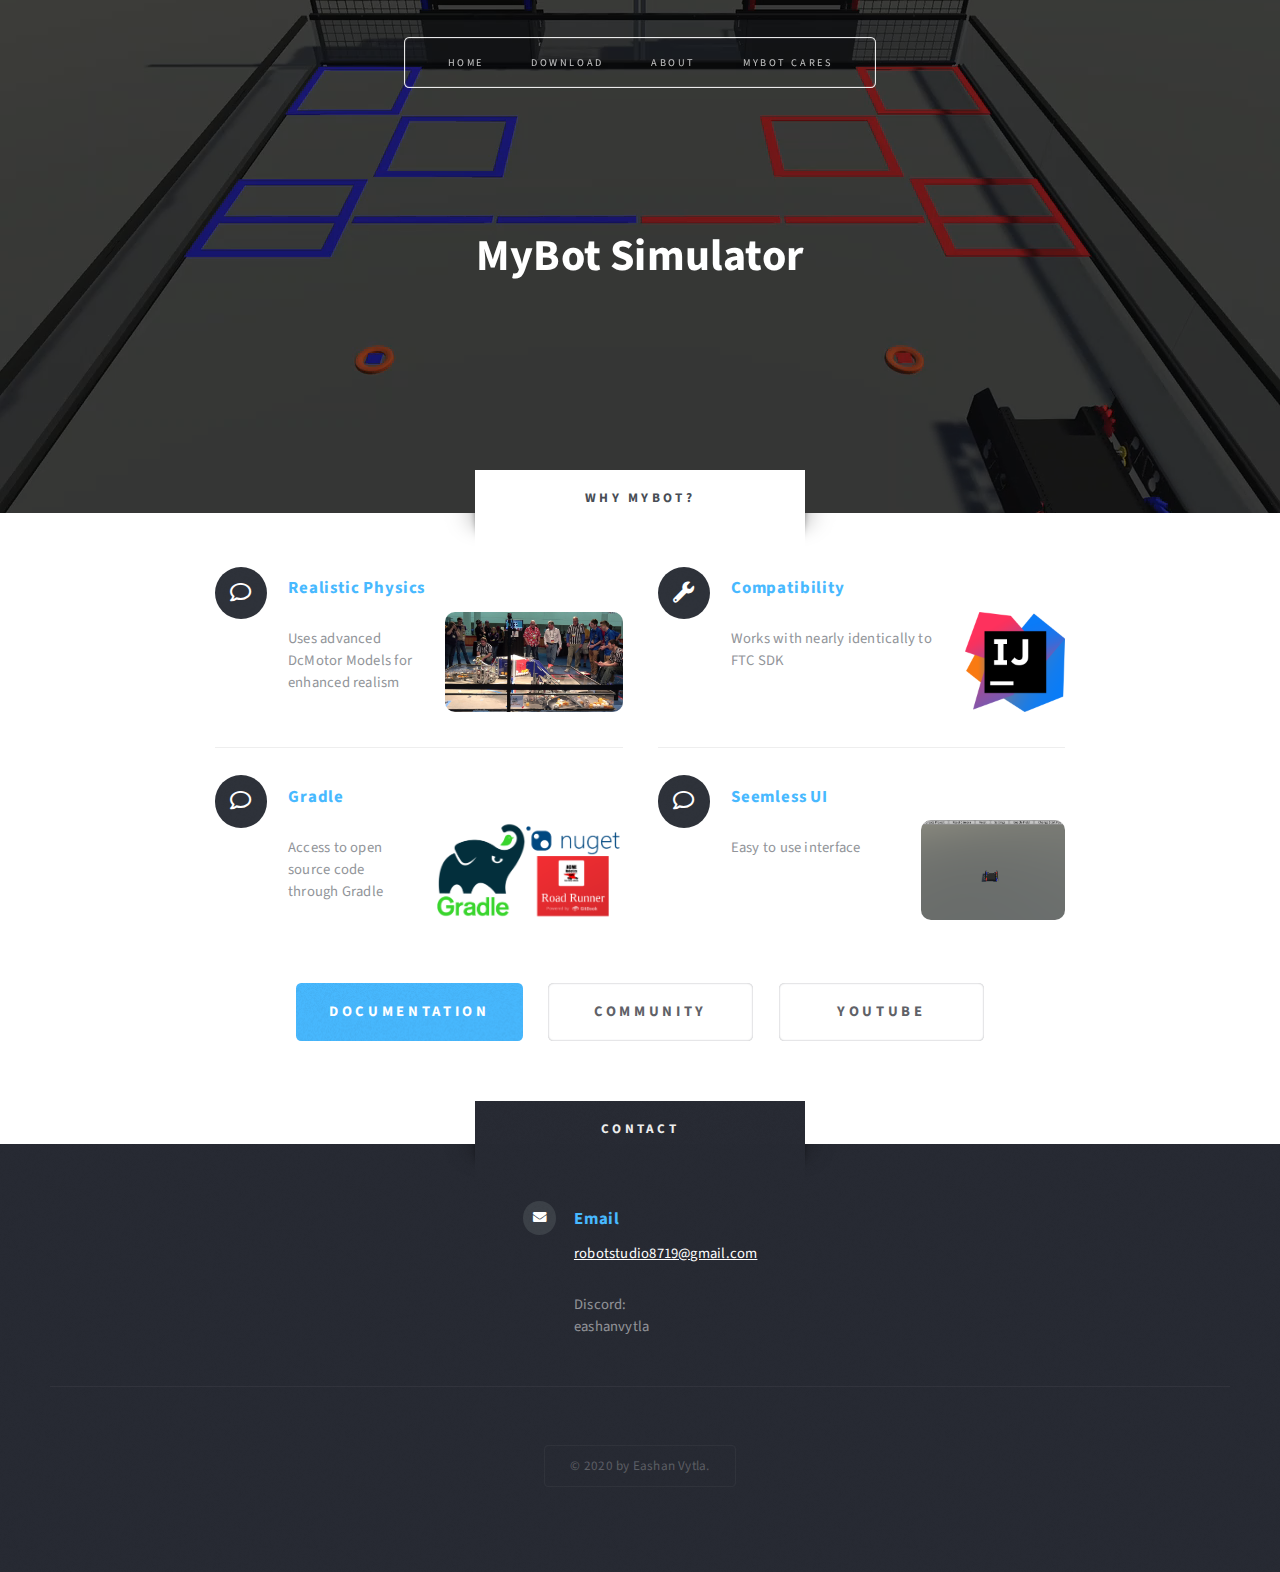
==== commit 03833ecc: "push" ====
--- a/index.html
+++ b/index.html
@@ -6,7 +6,7 @@
 -->
 <html>
 	<head>
-		<title>Escape Velocity by HTML5 UP</title>
+		<title>Home</title>
 		<meta charset="utf-8" />
 		<meta name="viewport" content="width=device-width, initial-scale=1, user-scalable=no" />
 		<link rel="stylesheet" href="assets/css/main.css" />
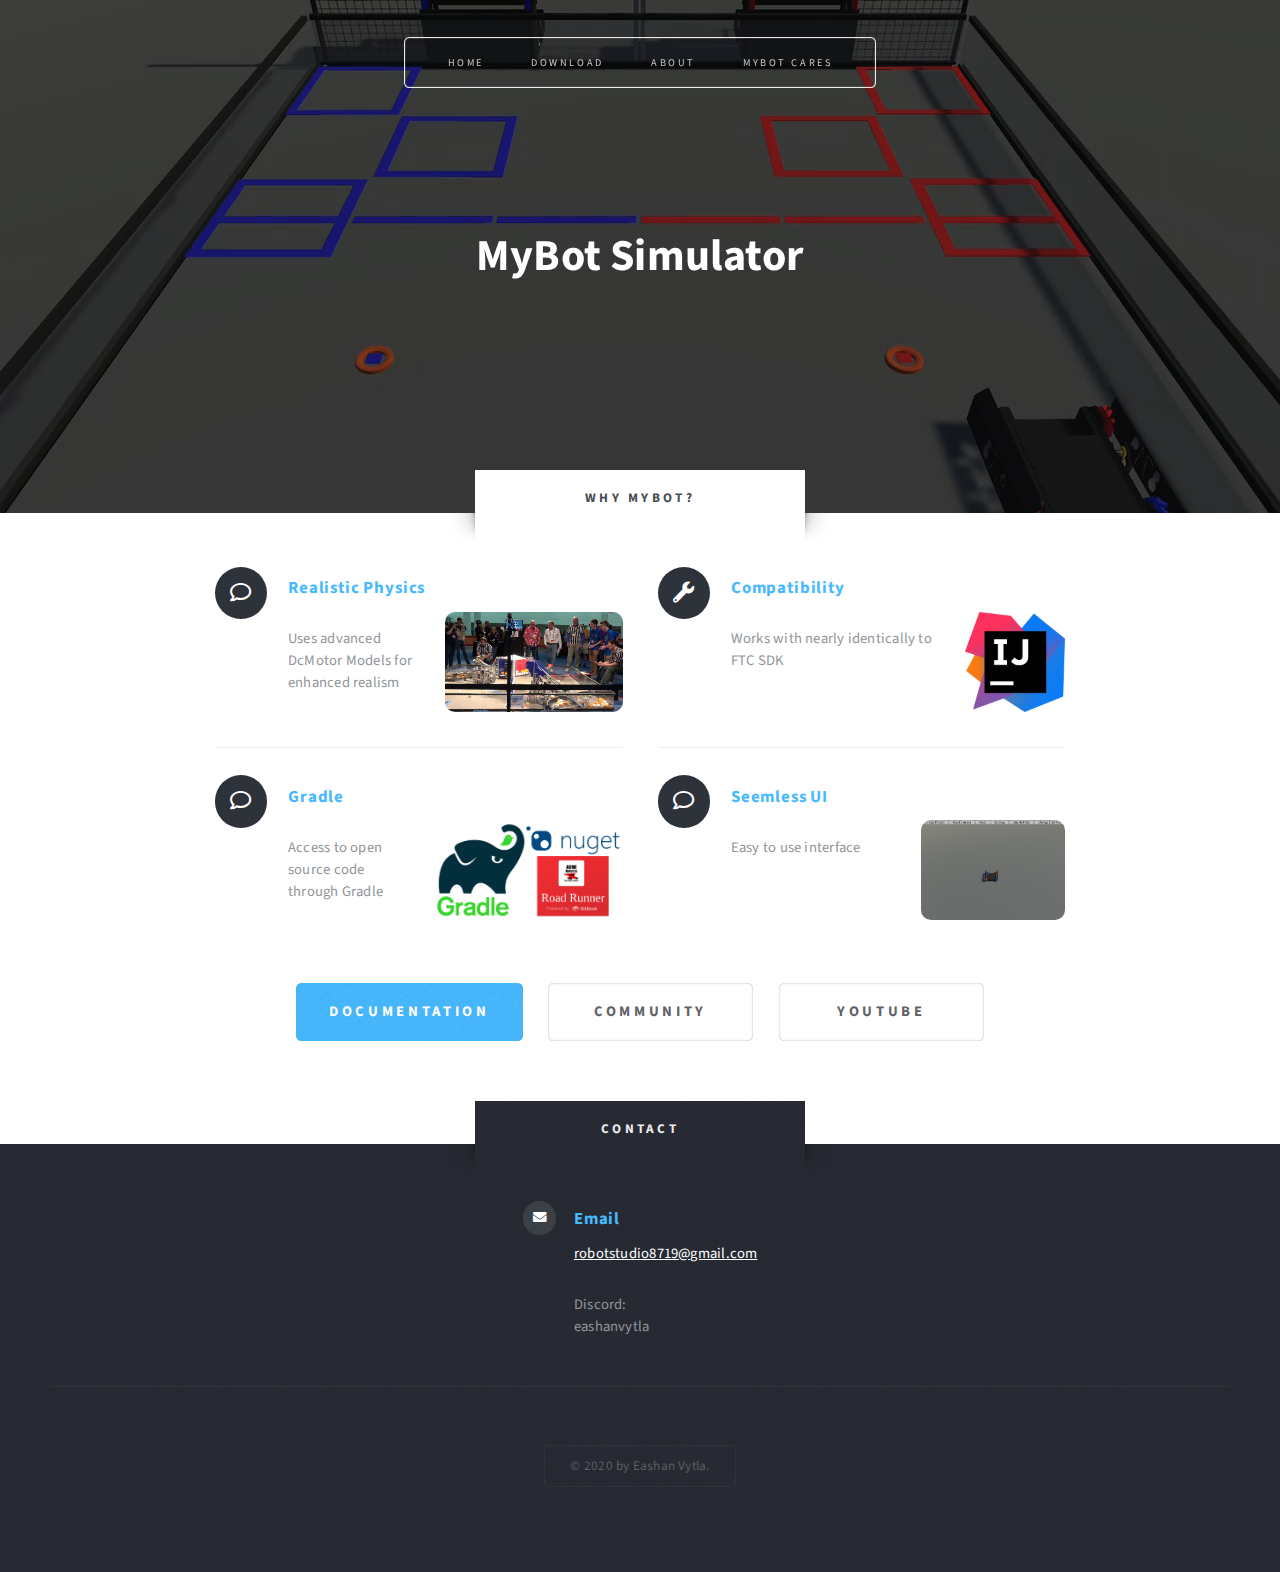
==== commit 14bbca24: "google tag manager" ====
--- a/index.html
+++ b/index.html
@@ -6,6 +6,13 @@
 -->
 <html>
 	<head>
+		<!-- Google Tag Manager -->
+		<script>(function(w,d,s,l,i){w[l]=w[l]||[];w[l].push({'gtm.start':
+			new Date().getTime(),event:'gtm.js'});var f=d.getElementsByTagName(s)[0],
+			j=d.createElement(s),dl=l!='dataLayer'?'&l='+l:'';j.async=true;j.src=
+			'https://www.googletagmanager.com/gtm.js?id='+i+dl;f.parentNode.insertBefore(j,f);
+			})(window,document,'script','dataLayer','GTM-5WHT79B');</script>
+			<!-- End Google Tag Manager -->
 		<title>Home</title>
 		<meta charset="utf-8" />
 		<meta name="viewport" content="width=device-width, initial-scale=1, user-scalable=no" />
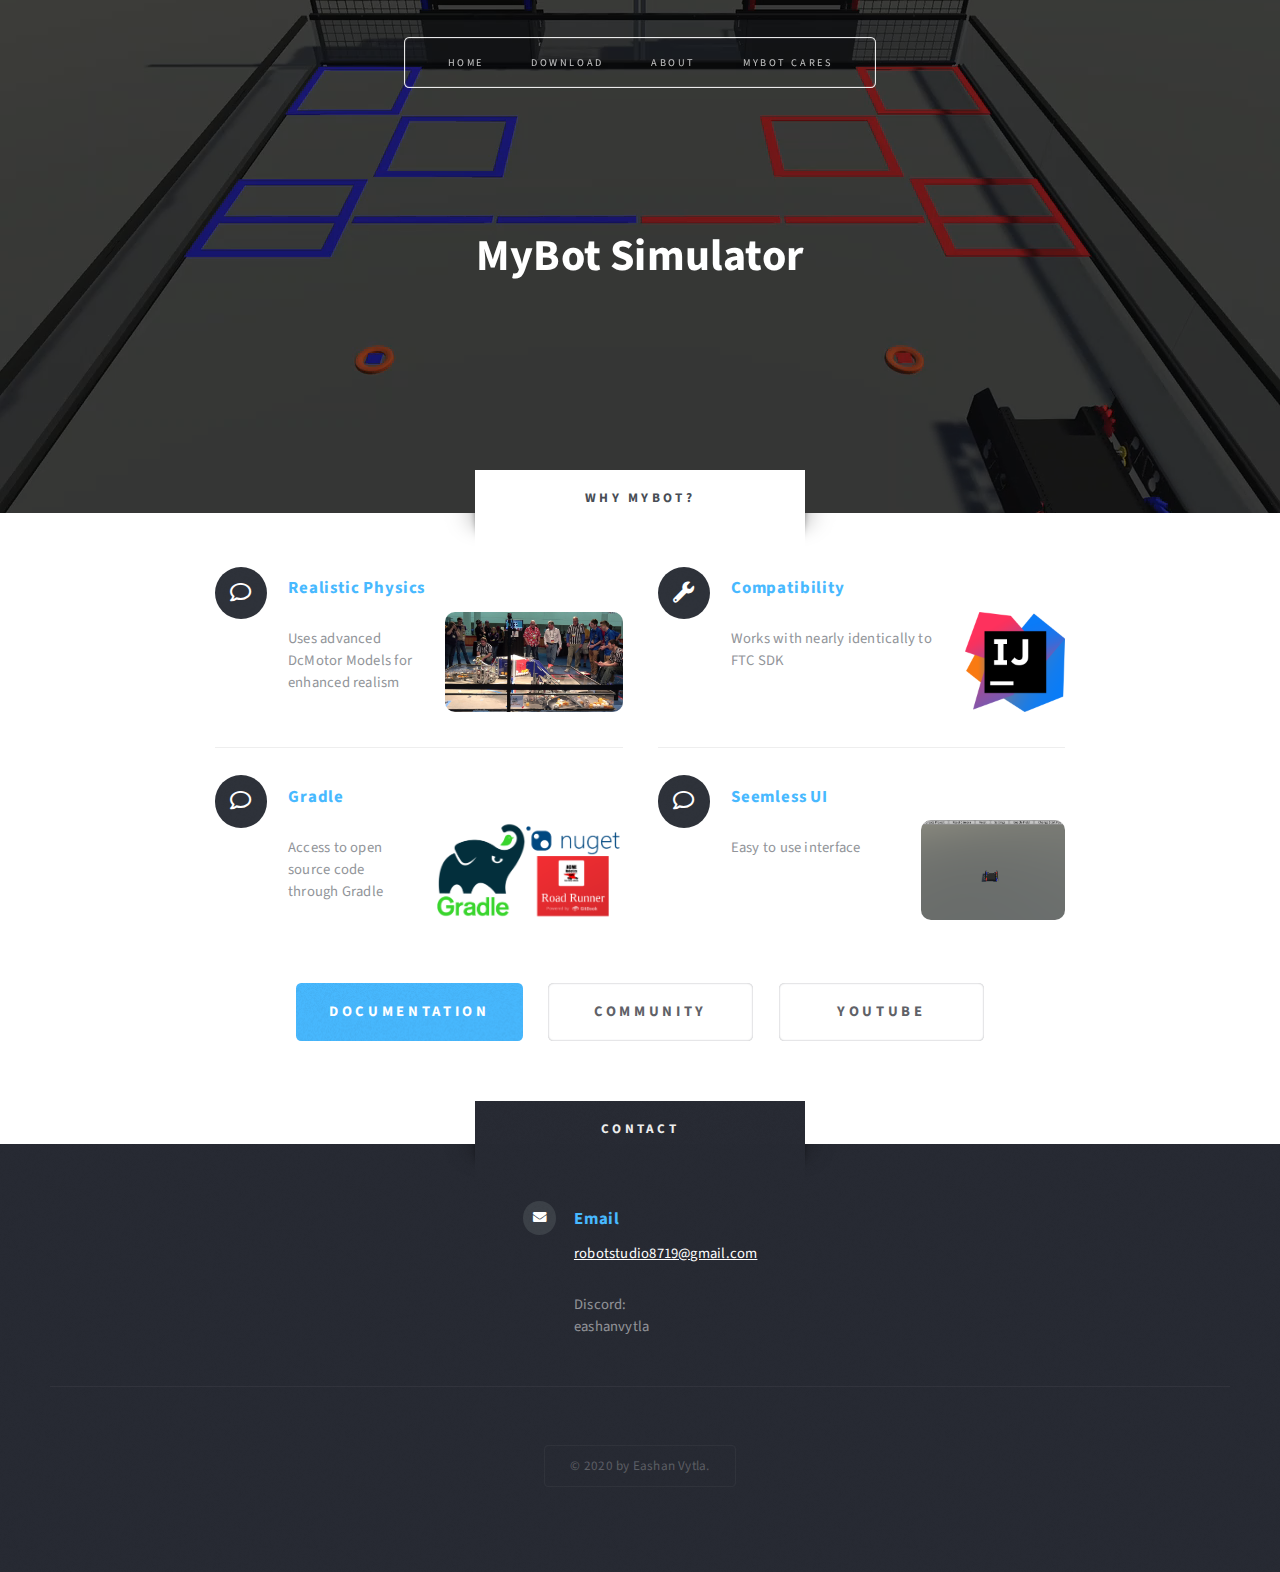
==== commit cc94118e: "tag" ====
--- a/index.html
+++ b/index.html
@@ -19,6 +19,10 @@
 		<link rel="stylesheet" href="assets/css/main.css" />
 	</head>
 	<body class="homepage is-preload">
+		<!-- Google Tag Manager (noscript) -->
+		<noscript><iframe src="https://www.googletagmanager.com/ns.html?id=GTM-5WHT79B"
+			height="0" width="0" style="display:none;visibility:hidden"></iframe></noscript>
+			<!-- End Google Tag Manager (noscript) -->
 		<div id="page-wrapper">
 
 			<!-- Header -->
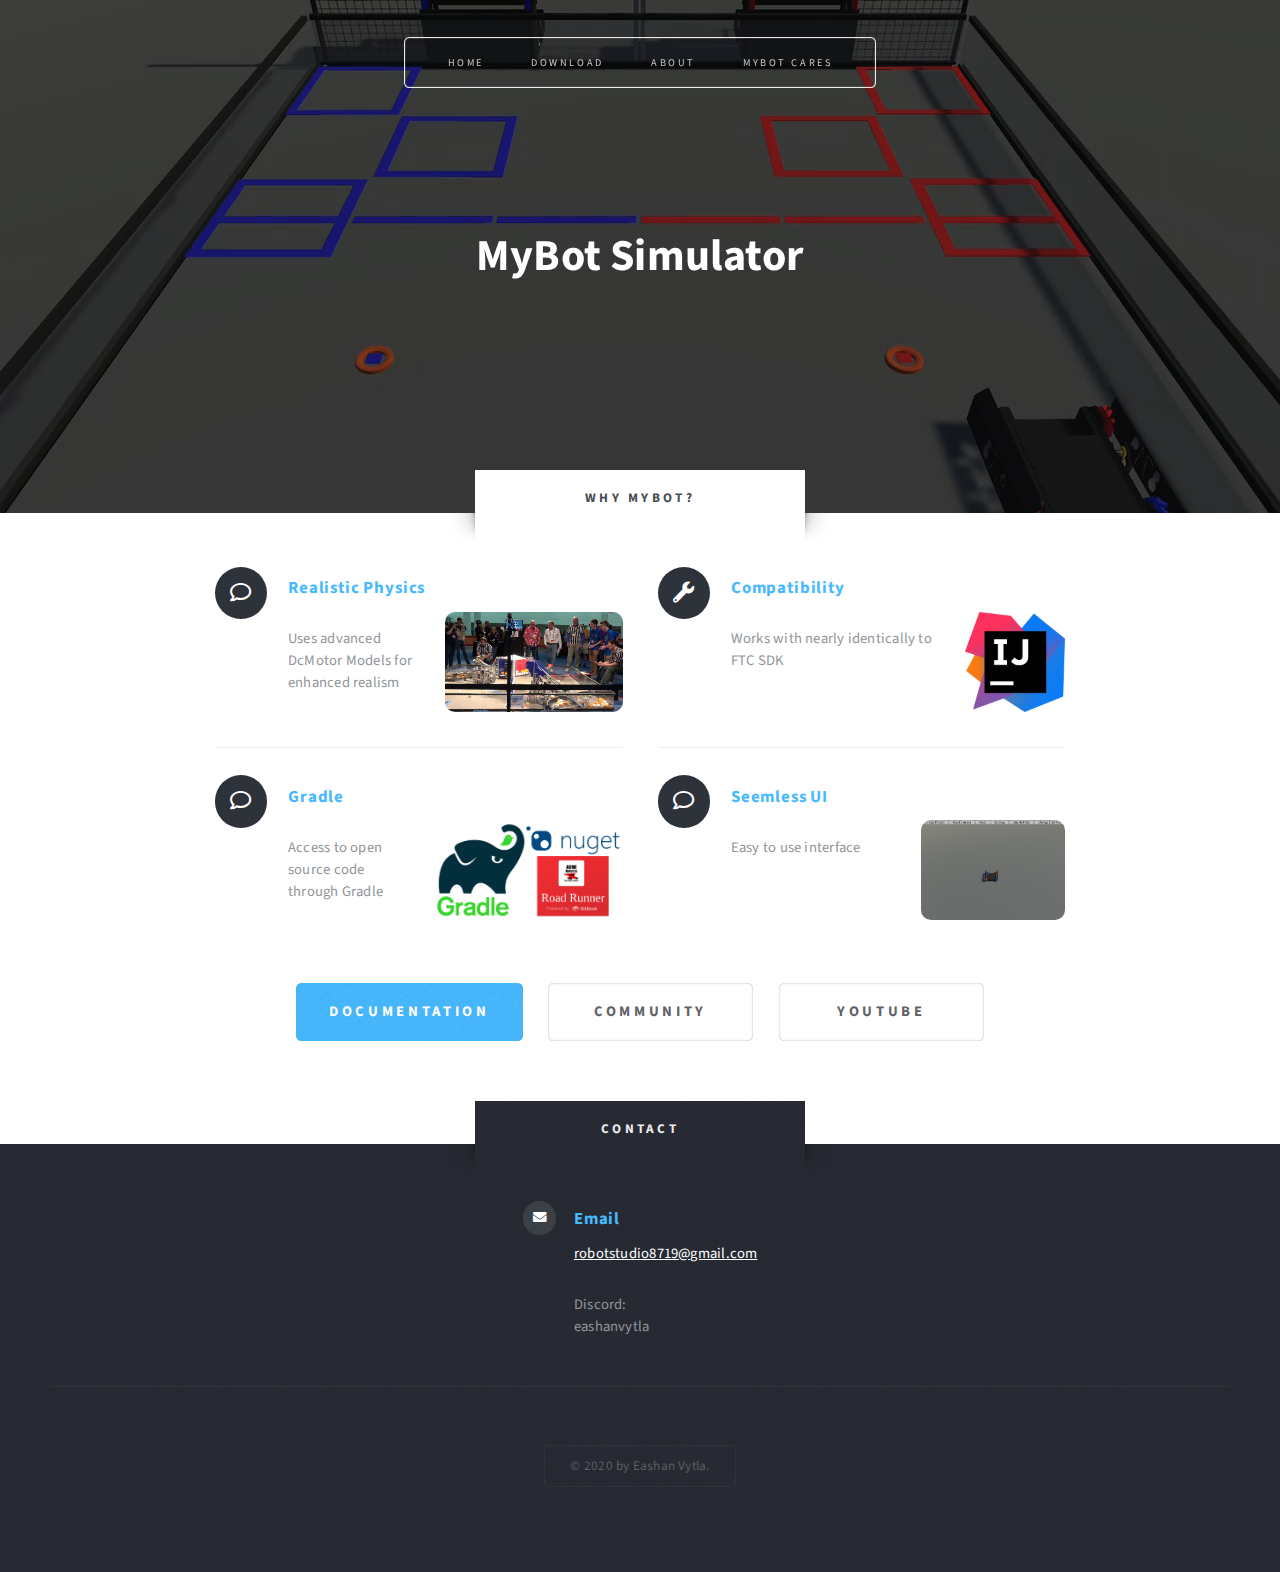
==== commit 45474360: "fix download" ====
--- a/index.html
+++ b/index.html
@@ -14,6 +14,7 @@
 			})(window,document,'script','dataLayer','GTM-5WHT79B');</script>
 			<!-- End Google Tag Manager -->
 		<title>Home</title>
+		<link rel="icon" href="images/RobotSimulatorLogo.png"type="image/x-icon">
 		<meta charset="utf-8" />
 		<meta name="viewport" content="width=device-width, initial-scale=1, user-scalable=no" />
 		<link rel="stylesheet" href="assets/css/main.css" />
@@ -46,7 +47,7 @@
 						<nav id="nav">
 							<ul>
 								<li class="current"><a href="index.html">Home</a></li>
-								<li><a href="Download.html">Download</a></li>
+								<li><a href="download.html">Download</a></li>
 								<li><a href="About.html">About</a></li>
 								<li><a href="MyBotCares.html">MyBot Cares</a></li>
 							</ul>
